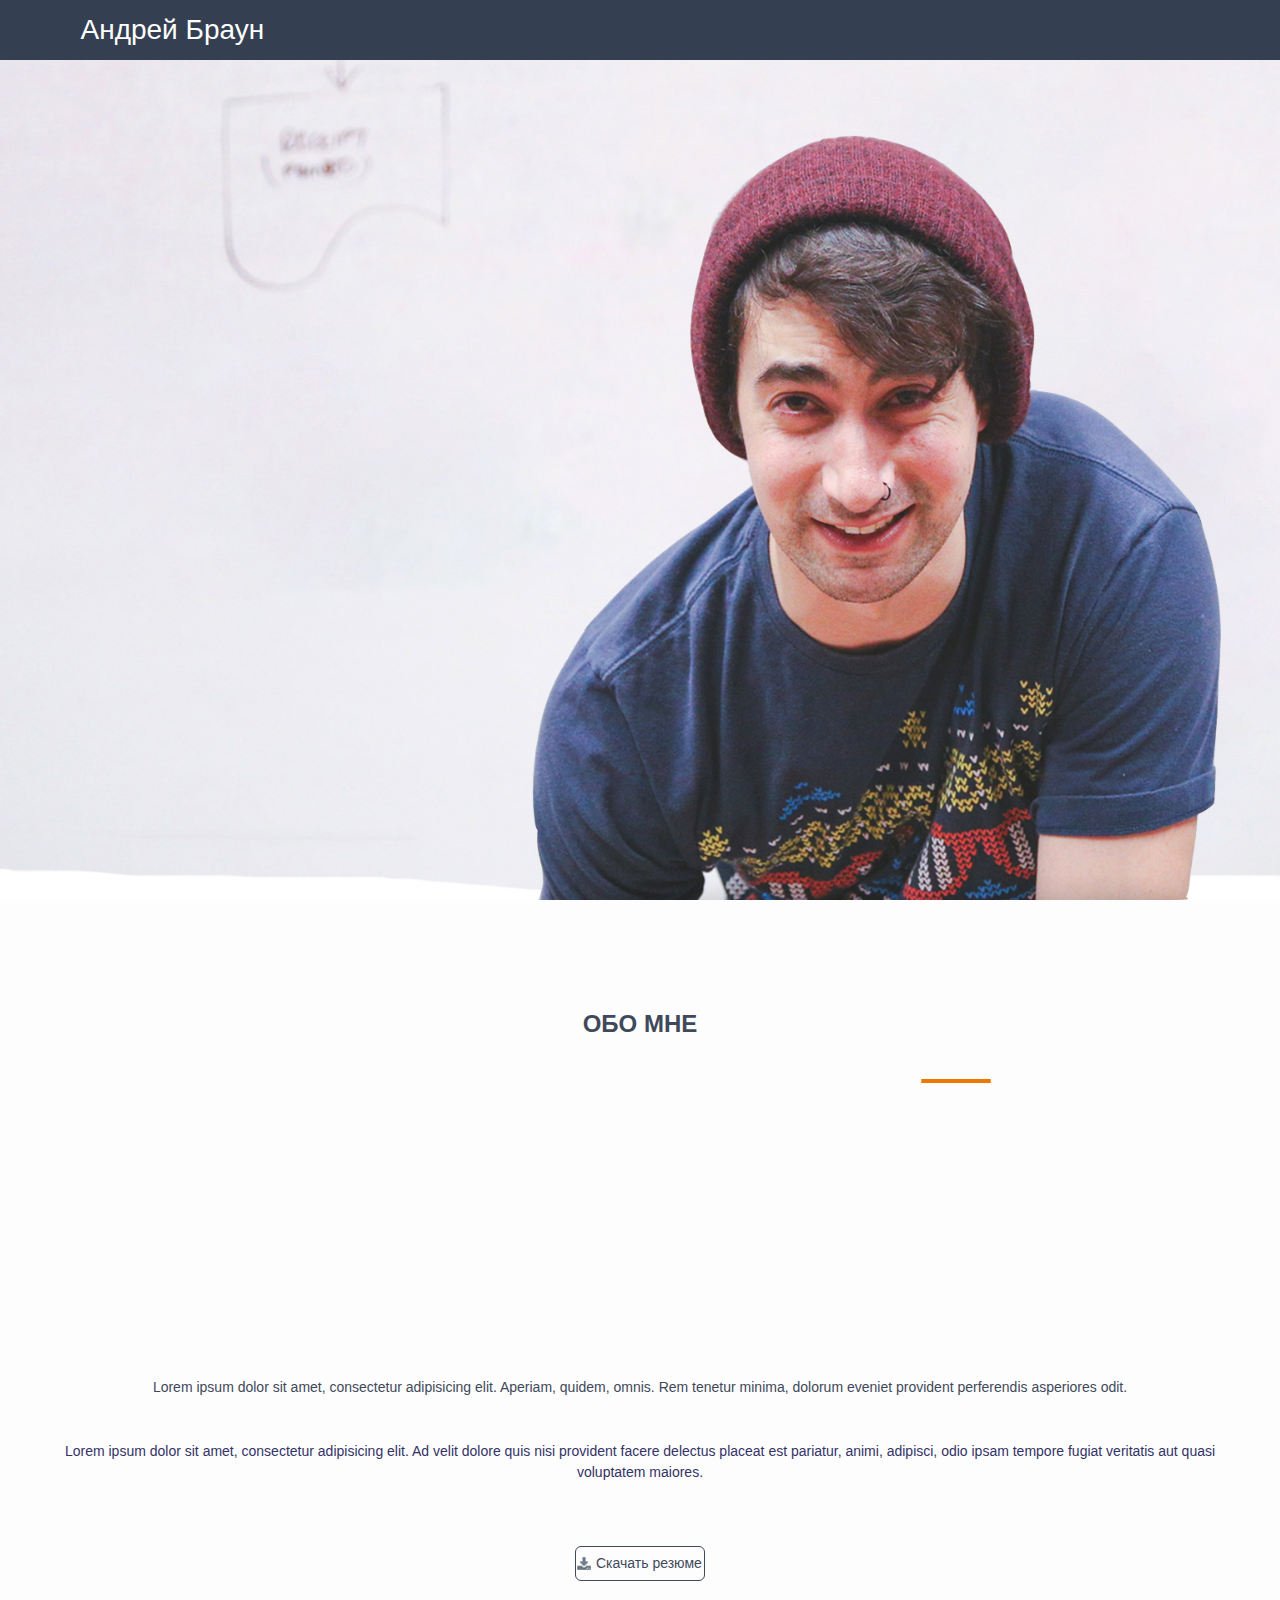
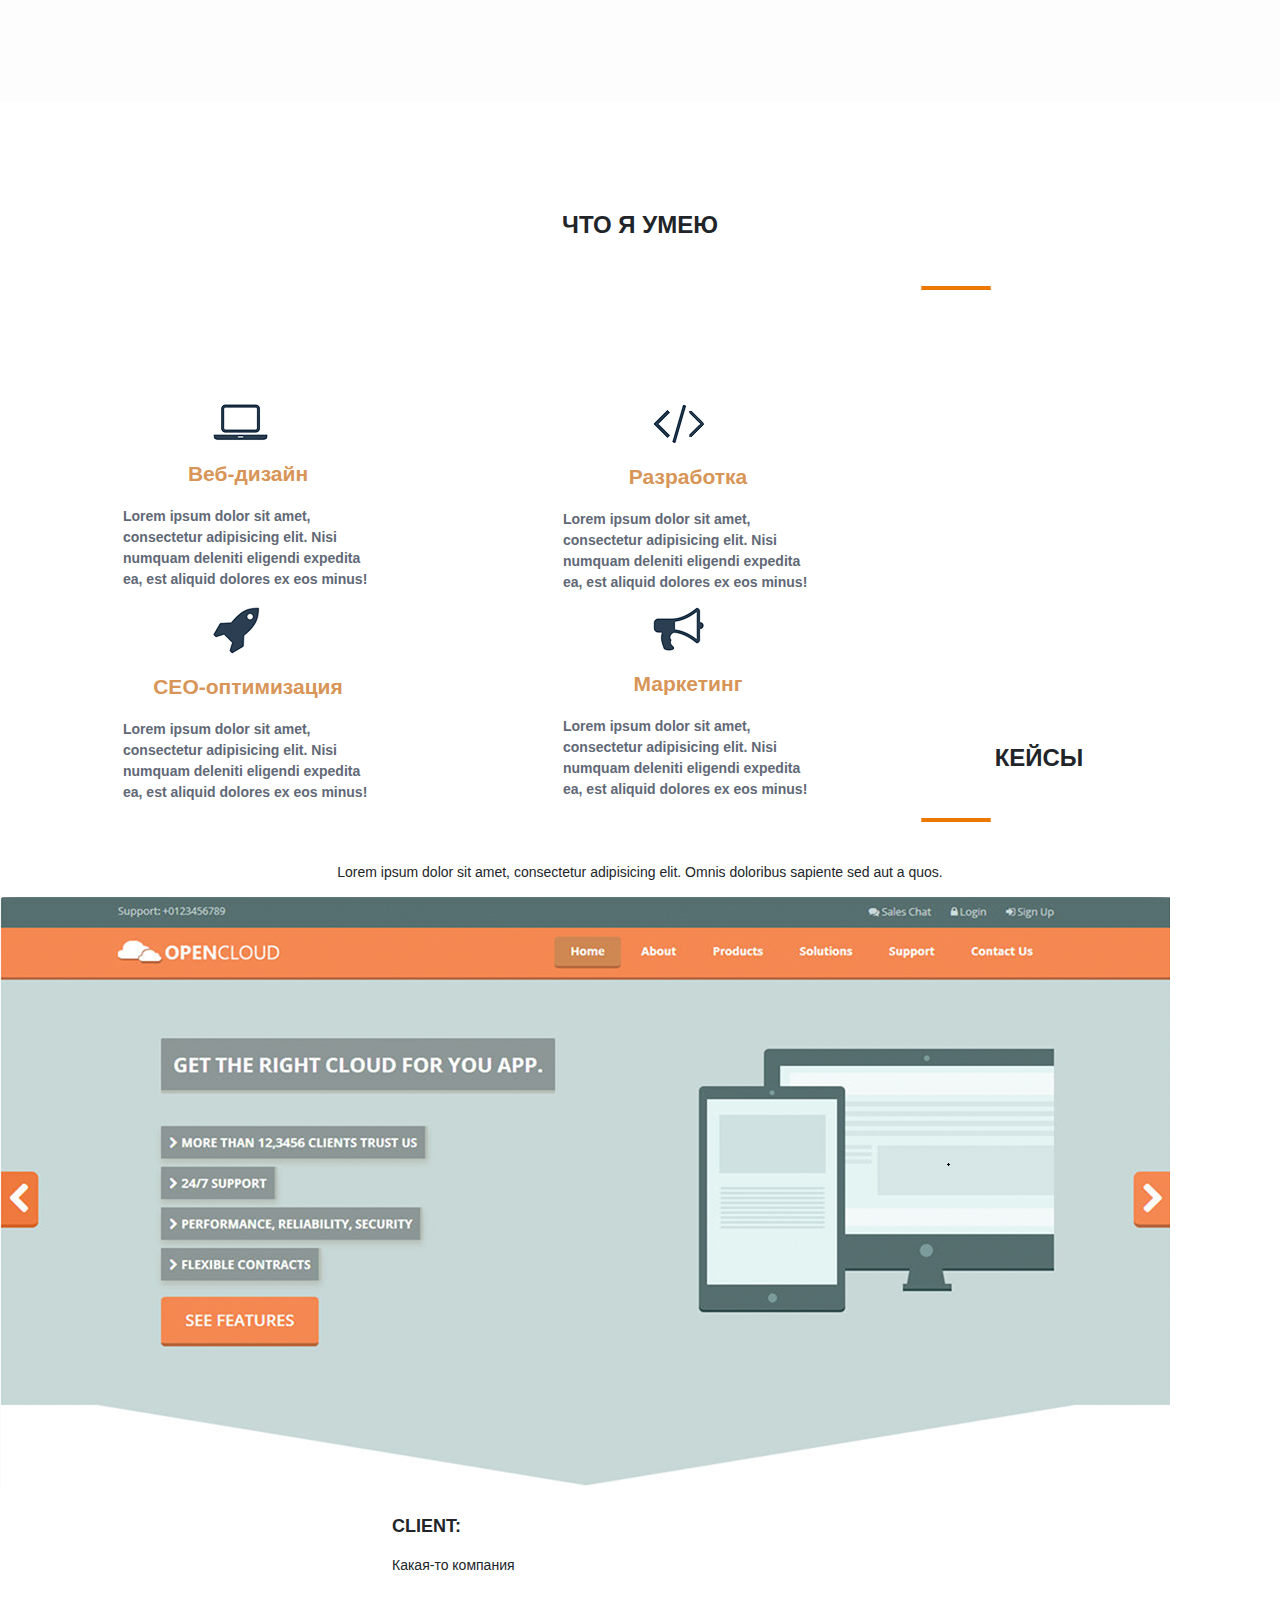
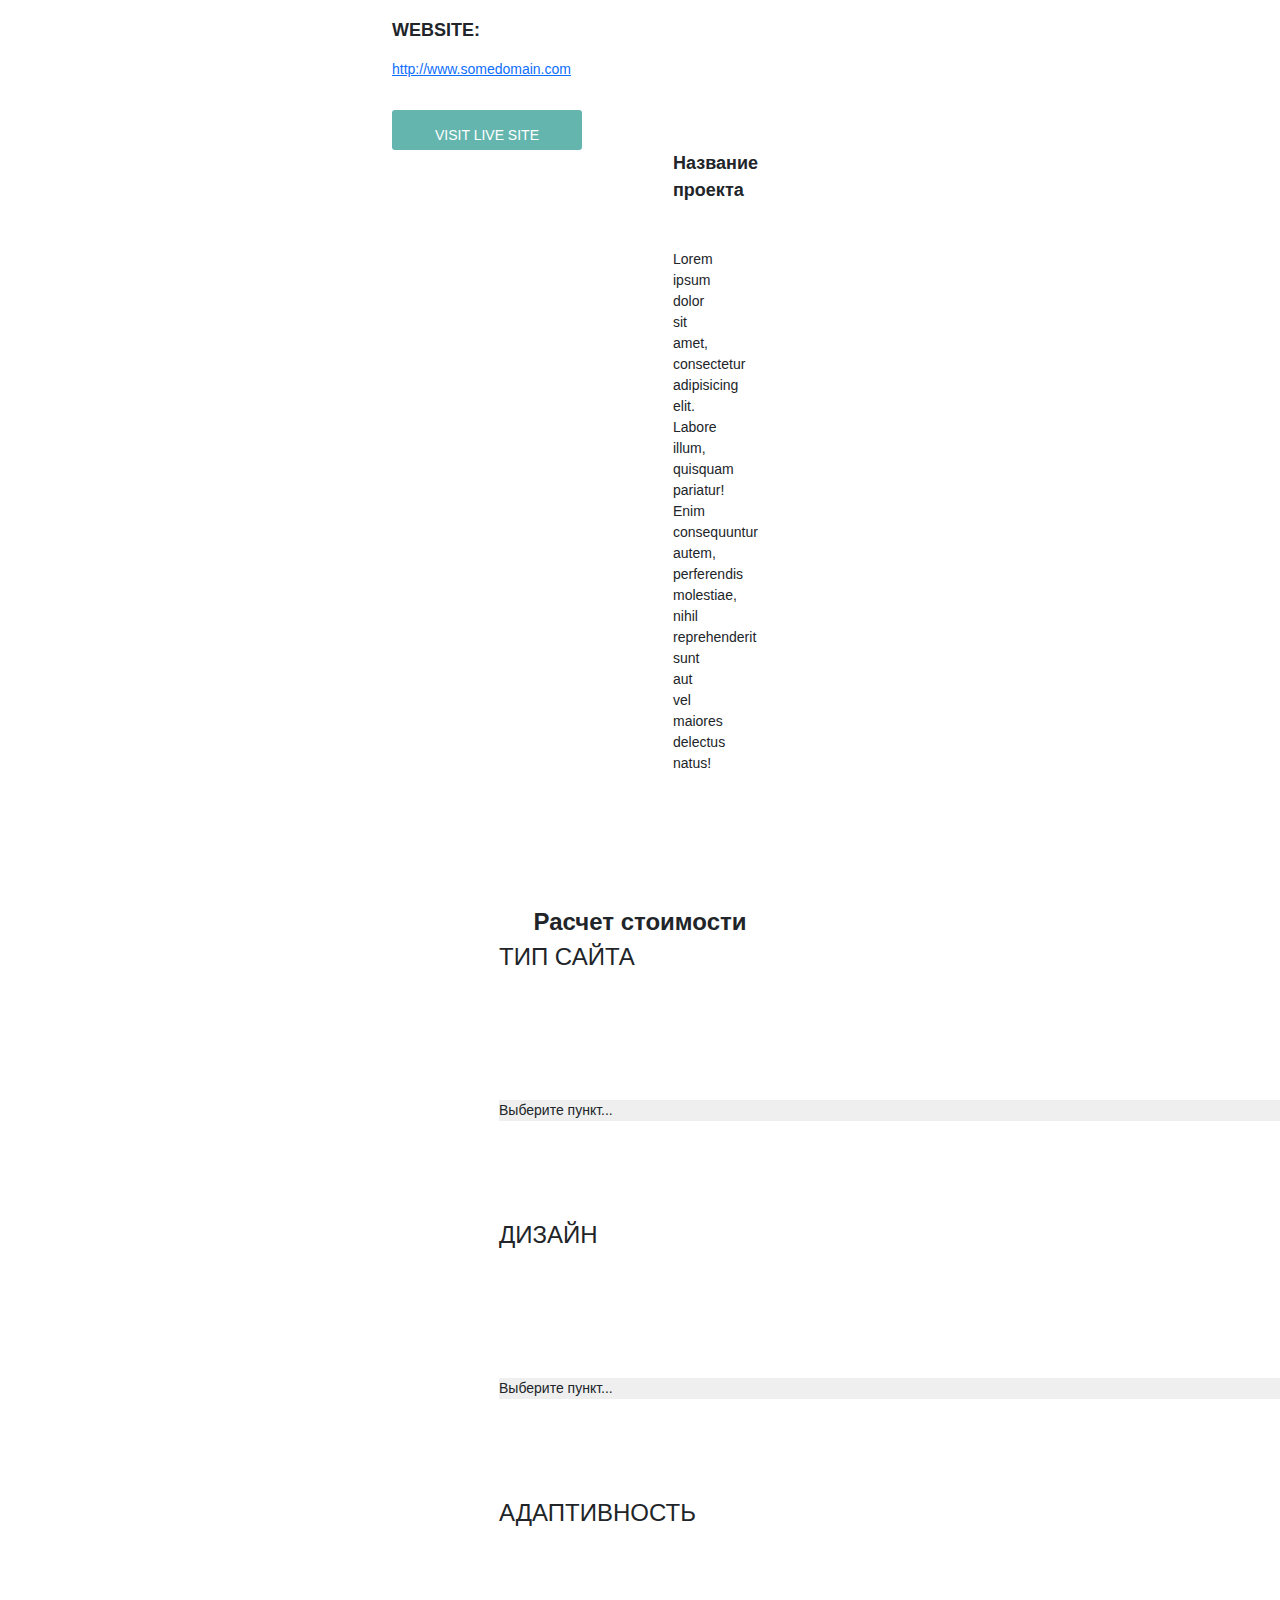
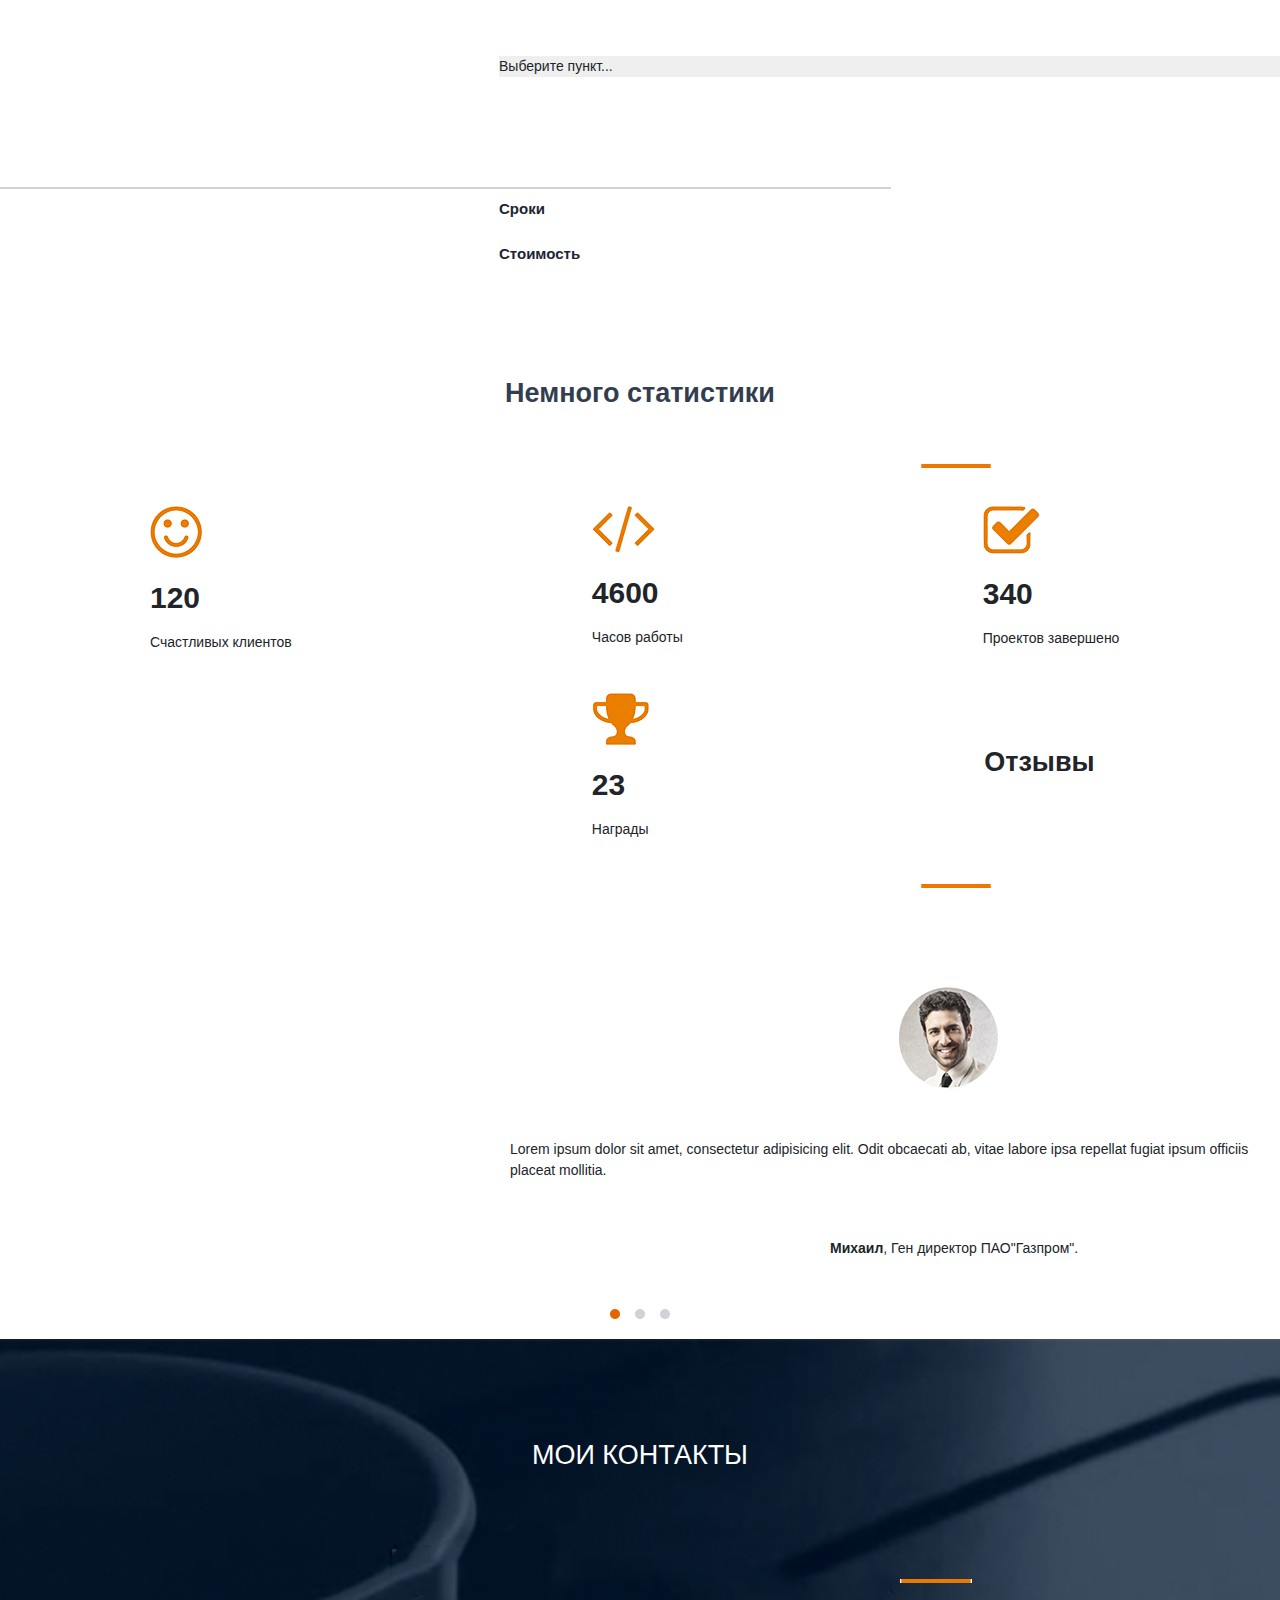
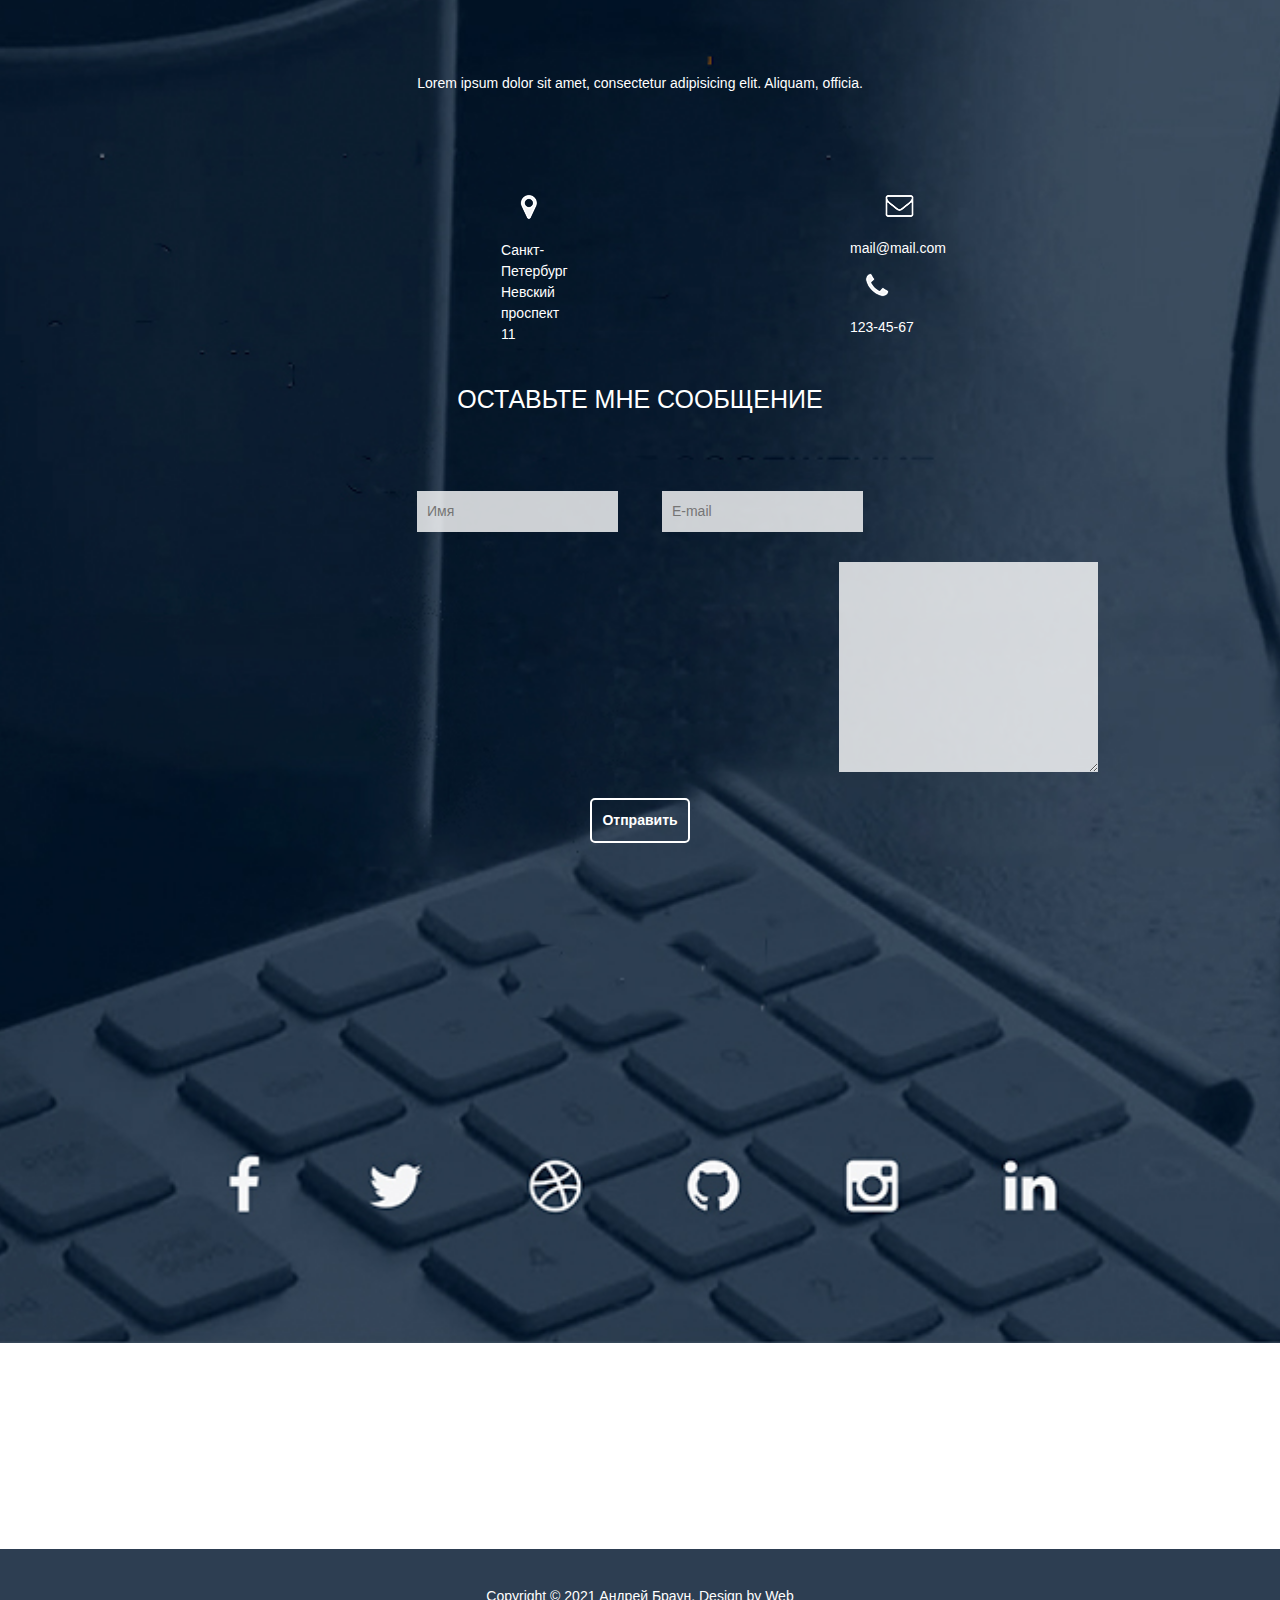
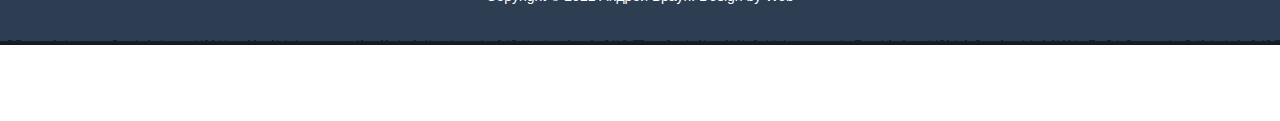
==== mainPractic/test.html @ 7c3e4b5b "Add files via upload" ====
<!DOCTYPE html>
<html lang="en">
<head>
    <meta charset="UTF-8">
    <title>Андрей Браун</title>
    <link rel="stylesheet" href="src/css/reset.css">
    <link rel="stylesheet" href="src/css/bootstrap.min.css">
    <link rel="stylesheet" href="src/css/test.css">
</head>

<body>
   
    <header>
       <nav>
          <div class="container">
              <div class="row">
                  <div class="col-xxl-2 col-lg-3 col-7 "><div class="logo">Андрей Браун</div></div>
                  <div class="col-xxl-6 col-xl-7 col-lg-8 offset-xxl-4 offset-xl-2 offset-lg-1 d-none d-lg-block"> <div class="menu">
              <ul>
               <li><a href="https://avatars.mds.yandex.net/get-zen_doc/142473/pub_5b655557b9dc1000a9ec99c3_5b6555eb1cec2400a97796ec/scale_1200">Обо мне</a></li>
               <li><a href="#">Услуги</a></li>
               <li><a href="#">Кейсы</a></li>
               <li><a href="#">Отзывы</a></li>
               <li><a href="#">Контакты</a></li>
           </ul></div>
              </div>
              <div class="col-5 d-flex d-lg-none flex-column justify-content-center align-items-end">
                  <div class="dropdown">
  <a class="btn btn-outline-secondary dropdown-toggle white-btn"  href="#" role="button" id="dropdownMenuLink" data-bs-toggle="dropdown" aria-expanded="false">
    Навигация
  </a>

  <ul class="dropdown-menu" aria-labelledby="dropdownMenuLink">
    
               <li><a class="dropdown-item" href="#">Обо мне</a></li>
               <li><a class="dropdown-item" href="#">Услуги</a></li>
               <li><a class="dropdown-item" href="#">Кейсы</a></li>
               <li><a class="dropdown-item" href="#">Отзывы</a></li>
               <li><a class="dropdown-item" href="#">Контакты</a></li>
  </ul>
</div>
              </div>
          </div>
          
           </div>      
       </nav> 
   </header>
   
   <main>
   <section class="main">
    <div class="container h-100"><div class="row align-items-center h-100"><div class="col-lg-6">
       <div class="title_container">
      <h1>Привет <br>Я Андрей Браун</h1>
      <h4> <span class="icon-point-right-custom"></span> 
      Фулл стек веб-разработчик</h4>
      <input type="button" value="Обо мне">
      <input type="button" value="Мои работы">
   </div>  
    </div></div></div>
        
   </section>
   </main>
    
    <div class="second"> <div class="title_second">
    
    <h2>ОБО МНЕ</h2>
    <img src="src/image/cherta.jpg" class="cherta1">
    <img src="src/image/grayboy.png" class="photo">
    
    
    <p>Lorem ipsum dolor sit amet, consectetur adipisicing elit. Aperiam, quidem, omnis. Rem tenetur minima, dolorum eveniet provident perferendis asperiores odit.</p>
    
    <p class="text_two">Lorem ipsum dolor sit amet, consectetur adipisicing elit. Ad velit dolore quis nisi provident facere delectus placeat est pariatur, animi, adipisci, odio ipsam tempore fugiat veritatis aut quasi voluptatem maiores.</p>
    
    <input type="submit" value="Скачать резюме" class="input_type">
    </div>
    </div>
    
    <div class="third"> <div class="title_third">
    <h2>ЧТО Я УМЕЮ</h2>
    <img src="src/image/cherta.jpg" class="cherta2">
    <div>
        <ul>
            <li>
                <img src="src/image/notebook.png" alt="Значок_1" class="znak1">
                <h4 class="web">Веб-дизайн</h4>
                <p class="text_whatican">Lorem ipsum dolor sit amet, consectetur adipisicing elit. Nisi numquam deleniti eligendi expedita ea, est aliquid dolores ex eos minus!</p>
            </li>
            <li>
                <img src="src/image/znak.png" alt="Значок_2" class="znak2">
                <h4 class="web2">Разработка</h4>
                <p class="text_whatican">Lorem ipsum dolor sit amet, consectetur adipisicing elit. Nisi numquam deleniti eligendi expedita ea, est aliquid dolores ex eos minus!</p>
            </li>
            <li>
                <img src="src/image/raketa.png" alt="Значок_3" class="znak3">
                <h4 class="web3">СЕО-оптимизация</h4>
                <p class="text_whatican">Lorem ipsum dolor sit amet, consectetur adipisicing elit. Nisi numquam deleniti eligendi expedita ea, est aliquid dolores ex eos minus!</p>
            </li>
            <li>
                <img src="src/image/grampfhon.png" alt="Значок_4" class="znak4">
                <h4 class="web4">Маркетинг</h4>
                <p class="text_whatican">Lorem ipsum dolor sit amet, consectetur adipisicing elit. Nisi numquam deleniti eligendi expedita ea, est aliquid dolores ex eos minus!</p>
            </li>
        </ul>
    </div>
    </div>
    </div>
    
    <div class="forth"> <div class="title_forth">
    <h2>КЕЙСЫ</h2>
    <img src="src/image/cherta.jpg" class="cherta4">
    <p class="text4">Lorem ipsum dolor sit amet, consectetur adipisicing elit. Omnis doloribus sapiente sed aut a quos.</p>
    <img src="src/image/bg4.png" class="back4">
    <div class="name4">
    <h3>CLIENT:</h3> 
    </div>
    <p class="company">Какая-то компания</p>
    <h3>WEBSITE:</h3>
    <a href="http://www.somedomain.com" target="_blank" class="company">http://www.somedomain.com</a>
    <input type="submit" value="VISIT LIVE SITE" class="visit">
        </div>
    <div class="name_project">
    <p class="project">Название проекта</p> <br><p class="project1">Lorem ipsum dolor sit amet, consectetur adipisicing elit. Labore illum, quisquam pariatur!<br> Enim consequuntur autem, perferendis molestiae, <br>nihil reprehenderit sunt aut vel maiores delectus natus!</p>
        </div>
     </div>   
    
    
    <div class="fifth"> <div class="title_fifth">
    <h2>Расчет стоимости</h2>
    <h3>ТИП САЙТА</h3>
    
    <p class="pynkt">Выберите пункт...</p>
    
        <h3>ДИЗАЙН</h3>
        <p class="pynkt">Выберите пункт...</p>
        
        <h3>АДАПТИВНОСТЬ</h3>
        <p class="pynkt">Выберите пункт...</p>
        <img src="src/image/liniya.png" class="lyniya1">
        <span class="sroki">Сроки</span> <span class="sroki2">0</span>
        <span class="sroki">Стоимость</span> <span class="sroki2">0</span>
        </div>
        </div>
        
        <div class="sixth"> <div class="title_sixth">
        <h2>Немного статистики</h2>
        <img src="src/image/cherta.jpg" class="cherta6">
        <div class="someStatistic">
          <img src="src/image/smile.png">
           <p class="someStatistic_text">120</p>
           <p class="someStatisticD">Счастливых клиентов</p>
        </div>
        
        <div class="someStatistic">
          <img src="src/image/skobki.png" alt="">
           <p class="someStatistic_text">4600</p>
           <p class="someStatisticD">Часов работы</p>
        </div>
        
        <div class="someStatistic">
          <img src="src/image/galochka.png" alt="">
           <p class="someStatistic_text">340</p>
           <p class="someStatisticD">Проектов завершено</p> 
        </div>
        
        <div class="someStatistic">
          <img src="src/image/kybok.png" alt="">
           <p class="someStatistic_text">23</p>
           <p class="someStatisticD">Награды</p>
        </div>
        </div>
        </div>
        
        <div class="seventh"> <div class="title_seventh">
        <h2>Отзывы</h2>
        <img src="src/image/cherta.jpg" class="cherta7" alt="">
         <img src="src/image/boy7.png" class="boy7" alt="">
        <p class="lorem7">Lorem ipsum dolor sit amet, consectetur adipisicing elit. Odit obcaecati ab, vitae labore ipsa repellat fugiat ipsum officiis placeat mollitia.</p>
        <span class="text7"><b>Михаил</b>, Ген директор ПАО"Газпром".</span>
        <div class="reviewsPoints"></div>
        
        </div>
        </div>
        
        <div class="eighth"> <div class="title_eigth">
        <h2>МОИ КОНТАКТЫ</h2>
        <img src="src/image/cherta.jpg" class="cherta8"> 
        <p class="lorem8">Lorem ipsum dolor sit amet, consectetur adipisicing elit. Aliquam, officia.</p>
        <div class="point">
           <img src="src/image/geo.png" class="geo1" alt="">
            <p class="piter">Санкт-Петербург <br> Невский проспект 11</p>
        </div>
        
        <div class="mail">
            <img src="src/image/convert.png" class="mail1" alt="">
            <p>mail@mail.com</p>
        </div>
        
        <div class="phone">
            <img src="src/image/telephon.png" class="phone1" alt="">
            <p class="number_phone">123-45-67</p>
        </div>
        <h3>ОСТАВЬТЕ МНЕ СООБЩЕНИЕ</h3>
        <form action>
            <div>
                <input type="text" name="Name" placeholder="Имя">
                <input type="text" name="Email" placeholder="E-mail">
            </div>
            <textarea name="textareaMessage" id cols="30" rows="10" placeholder="Сообщение">
            </textarea>
            <div>
                <input class="submit" type="submit" value="Отправить">
            </div>
        </form>
        
        </div>
         </div>
         <section class="map">
            <div class="container_map">
            <iframe src="https://www.google.com/maps/embed?pb=!1m18!1m12!1m3!1d511634.7094048224!2d29.534292872303652!3d59.939225925535816!2m3!1f0!2f0!3f0!3m2!1i1024!2i768!4f13.1!3m3!1m2!1s0x4696378cc74a65ed%3A0x6dc7673fab848eff!2z0KHQsNC90LrRgi3Qn9C10YLQtdGA0LHRg9GA0LM!5e0!3m2!1sru!2sru!4v1651680659750!5m2!1sru!2sru" width="100%" height="200" style="border: 0;" allowfullscreen loading="lazy" referrerpolicy="no-referrer-when-downgrade"> 
                
            </iframe>
             </div>
         </section>
         
         <div class="end0"> <div class="title_end">
         <p class="end">Copyright © 2021 Андрей Браун. Design by Web</p>
         </div>
         </div>
      <script src="src/js/bootstrap.bundle.min.js"></script>    
</body>
</html>
---- mainPractic/src/css/test.css ----
@font-face {
    font-family: 'FranklinGot';
    src: url('../FranklinGothic-Book.woff2') format('woff2'),
        url('../FranklinGothic-Book.woff') format('woff');
    font-weight: normal;
    font-style: normal;
    font-display: swap;
}

body{
    font-family: Arial, sans-serif;
}
main{
    width: 100%;
    height: 100%;
}
nav{
    width: 100%;
    height: 60px;
    background: #344051;
    position: fixed;
}

.logo{
    color: white;
    font-size: 28px;
    line-height: 60px;
    float: left;
    -webkit-animation: comming 2s ease;
    -o-animation: comming 2s ease;
    animation: comming 2s ease;
    font-family: 'FranklinGot' , sans-serif;
}

.menu{
    float: left;
}

.menu li{
    float: left;
    line-height: 60px;
    color: #fff;
    margin-right: 40px;
    font-size: 14px;
    text-transform: uppercase;
    -webkit-animation: topshift 0.4s ease forwards;
    -o-animation: topshift 0.4s ease forwards;
    animation: topshift 0.4s ease forwards;
    opacity: 0;
}

.main{
    width: 100%;
    height: 100%;
    background: url(../image/boy.png) 90% 100%/auto 85% no-repeat, url(../image/bg.jpg) center/cover no-repeat;
}

.title_container{
    float: left;
    color: #2c384a;
    text-align: center;
    opacity: 0;
    -webkit-animation: titlemove 1s ease forwards;
    -o-animation: titlemove 1s ease forwards;
    animation: titlemove 1s ease forwards;
    -webkit-animation-delay: 2s;
    -o-animation-delay: 2s;
    animation-delay: 2s;
}

.title_container h1{
    font-size: 60px;
    font-weight: bold;
}

.title_container h4{
    margin-top: 40px;
    font-size: 22px;
    color: #79818d;
}

.title_container input{
    height: 40px;
    text-align: center;
    border: 2px solid #6d7682;
    background: none;
    border-radius: 5px;
    color: #6d7682;
    font-size: 13px;
    padding: 0px 16px;
    margin: 58px 14px;
    
}

.title_container input{
    transition: all 0.2s;
    transform: scale(1);
}

.title_container input:hover{
    background: #344051;
    color: white;
}

.title_container input:active{
    transform: scale(1.1);
}

@keyframes comming{
    from{
        opacity: 0;
    }
    to{
        opacity: 1;
    }
}

@keyframes topshift{
    from{
        opacity: 0;
        margin-top: -80px;
    }
    to{
        opacity: 1;
        margin-top: 0px;
    }
}

.menu li:nth-child(2){
    animation-delay: 0.4s;
}
.menu li:nth-child(3){
    animation-delay: 0.8s;
}
.menu li:nth-child(4){
    animation-delay: 1.2s;
}
.menu li:nth-child(5){
    animation-delay: 1.6s;
}
.menu li:nth-child(6){
    animation-delay: 2s;
}

@keyframes titlemove{
    from{
        opacity: 0;
        margin-left: -500px;
    }
    to{
        opacity: 1;
        margin-left: 404px;
    }
}

.menu li a{
    transition: all 0.1s;
    color: white;
    transform: scale(1);
    display: inline-block;
    text-decoration: none;
}
.menu li a:visited{
    color: white;
}

.menu li a:hover{
    color: #d17700;
}

.menu li a:active{
    transform: scale(1.1);
}
.second h2{
    padding: 110px;
      padding-bottom: 110px;
    width: 100%;
    height: 100%;
    text-align: center;
    font-weight: bold;
    font-size: 24px;
    padding-bottom: 0px;  
}

.title_second{
    background: url(../image/bg2.jpg) center/cover no-repeat;
    padding-bottom: 100px;
}

.cherta1{
    margin: 33px 920px 60px 920px;
}

.photo{
    margin: 0px 928px 32px 860px;
    opacity: 0;
    -webkit-animation: photomove 10s ease forwards;
    -o-animation: photomove 10s ease forwards;
    animation: photomove 10s ease forwards;
}

@keyframes photomove{
    from{
        opacity: 0;
        margin-left: -400px;
    }
    to{
        opacity: 1;
        margin-left: 860px;
    }
}

.photo:active{
    
}

.title_second{
    text-align: center;
    color: #3f495a;
    
}

.text_two{
    color: #333366;
    text-align: center;
    margin: 43px;   
}

.input_type{
    width: 130px;
    height: 35px;
    color: #3f495a;
    border: 1px solid #3f495a;
    background: none;
    border-radius: 6px;
    background: url(../image/icon1.jpg) left/auto 45% no-repeat;
    padding: 0px 30px 0px 20px; 
}

.input_type:hover{
    background-color: #344051;
    color: white;
}

.backg2{
    width: 100%;
    height: 100%;
}

.third h2{
    padding: 110px;
    width: 100%;
    height: 100%;
    text-align: center;
    font-weight: bold;
    font-size: 24px;
    padding-bottom: 39px;
}

.title_third{
    background: url(../img/bg3.jpg) center/cover no-repeat; 
    padding-bottom: 230px;
}
.cherta2{
    margin: 0px 920px 100px 920px;
}


.third li{
    float: left;
    width: 250px;
    margin: 0px 95px 0px 95px;
}

.web{
    color: #d89558;
    font-weight: bold;
    text-align: center;
    margin-bottom: 20px;
}

.web2{
    color: #d89558;
    font-weight: bold;
    text-align: center;
    margin-bottom: 20px;
    text-align: center;
}

.web3{
    color: #d89558;
    font-weight: bold;
    text-align: center;
    margin-bottom: 20px;
}

.web4{
    color: #d89558;
    font-weight: bold;
    text-align: center;
    margin-bottom: 20px;
}

.znak1{
    margin-left: 90px;
    margin-bottom: 20px;
}

.znak2{
    margin-left: 90px;
    margin-bottom: 20px;
}

.znak3{
    margin-left: 90px;
    margin-bottom: 20px;
}

.znak4{
    margin-left: 90px;
    margin-bottom: 20px;
}

.forth h2{
   padding: 110px;
    width: 100%;
    height: 100%;
    text-align: center;
    font-weight: bold;
    font-size: 24px;
    padding-bottom: 39px;
}

.text_whatican{
    color: #616876;
    font-weight: bold;
}

.text4{
    text-align: center;
    margin-top: 0px;
}

.backg4{
    padding: 43px 392px 0px;
}
.forth h3{
    width: 100%;
    height: 100%;
    padding: 30px 392px 10px;
    float: left;
    font-weight: bold;
    font-size: 18px;
    
}

.company{
    padding: 5px 392px 0px;
}

.project{
    padding: 0px 673px 0px;
    font-weight: bold;
    font-size: 18px;
}

.project1{
    padding: 10px 673px 10px
}
.name_project{
    padding-top: 0px;
}

.backg4{
    padding-bottom: 0px;
}

.visit{
    margin: 30px 392px 0px;
    color: white;
    border: 5px solid #63b5ae;
    background: #63b5ae;
    border-radius: 3px;
    width: 190px;
    height: 40px;
    transition: all 0.2s;
    transform: scale(1);
}

.vitit:visited{
    color: white;
}

.visit:hover{
    color: #d17700;
    transform: scale(1.1);
    display: inline-block;
}

.cherta4{
    padding: 0px 920px 40px 920px;
    background: url(../img/bg2.jpg) center no-repeat;
}

.fifth h2{
    padding: 110px;
    padding-bottom: 0px;
    width: 100%;
    height: 100%;
    text-align: center;
    font-weight: bold;
    font-size: 24px;
}

.fifth h3{
    width: 100%;
    height: 100%;
    font-size: 24px;
    margin: 0px 499px 128px;   
}

.pynkt{
    width: 100%;
    height: 100%;
    margin: 0px 499px 100px;
    background: url(../image/linii.jpg) no-repeat;
}

.liniya1{
    margin-left: 496px;
}

.sroki{
    margin: 0px 499px 30px;
    font-weight: bold;
    font-size: 15px;
    color: #1c2534;
}

.sroki2{
    margin: 0px 1370px 30px;
    font-weight: bold;
    font-size: 15px;
    color: #1c2534;
}

.sixth h2{
    padding: 39px 110px;
    width: 100%;
    height: 100%;
    text-align: center;
    font-weight: bold;
    font-size: 27px;
    color: #323e4f;
}
.title_sixth{
    width: 100%;
    background: url(../image/bg6.png) center/cover no-repeat;
    padding-bottom: 200px;
    padding-top: 50px;
    background-attachment: fixed;
}


.cherta6{
    margin: 0px 920px 0px 920px;
}
.sixth div{
    display: block;
}

.someStatistic{
    float: left;
    margin: 30px 150px 0px 150px;
}

.someStatistic_text{
    font-size: 30px;
    line-height: 40px;
    font-weight: bold;
    margin-top: 20px;
}

.
.seventh h2{
    margin-top: 70px;
    width: 100%;
    height: 100%;
    text-align: center;
    font-weight: bold;
    font-size: 27px;
}

.reviewsPoints{
    background: url(../image/orange.png) left no-repeat, url(../image/orange2.png) center no-repeat, url(../image/orange3.png) right no-repeat;
    width: 60px;
    height: 10px;
    margin: 25px auto;
    margin-top: 50px;
    margin-bottom: 20px;
}

.boy7{
    margin-top: 59px;
    margin-left: 899px;
    margin-bottom: 0px;
}

.cherta7{
    padding: 30px 920px 40px 920px;
}

.lorem7{
    padding-left: 510px;
    padding-top: 50px;
    padding-bottom: 43px;
}

.text7{
    padding-left: 830px;
}

.eighth h2{
    margin-top: 0px;
    padding: 100px 190px;
    width: 100%;
    height: 100%;
    text-align: center;
    font-size: 27px;
    color: white;
}

.eighth h3{
    color: white;
    text-align: center;
    font-size: 25px;
    padding-top: 190px;
    padding-bottom: 50px;
}

.title_eigth{
    background: url(../image/bg8.jpg) center/cover no-repeat;
    padding-bottom: 480px;
}

.cherta8{
    padding: 0px 900px 40px 900px;
}

.lorem8{
    color: white;
    text-align: center;
    margin-top: 50px;
    margin-bottom: 100px;
}

.point{
    float: left;
    width: 200px;
    color: white;
    padding: 0px 350px 0px 500px;
}

.geo1{
    margin-left: 20px;
    margin-bottom: 20px;
}

.piter{
    margin-left: 1px;
}

.mail{
    float: left;
    width: 200px;
    color: white;
    margin-right: 150px;
}

.mail1{
    margin-left: 35px;
    margin-bottom: 20px;
}

.phone{
    float: left;
    width: 200px;
    color: white; 
}

.phone1{
    margin-left: 15px;
    margin-bottom: 20px;
}

.form action, input{
    width: auto;
    margin: 20px;
    padding: 10px;
    margin-top: 20px;
    background-color: rgba(255,255,255,0.8);
    display: inline-block;
    
}

form div{
    text-align: center;
}

.form textarea{
    width: 380px;
    height: 100px;
}
.form input, textarea{
    background-color: rgba(255,255,255,0.8);
    margin-top: 10px;
    margin-left: 839px;
    width: auto;
}

.submit{
    background-color: rgba(0,0,0,0);
    color: #fff;
    font-weight: 700;
    border: 2px solid #fff;
    border-radius: 5px;
    padding: 10px;
}

.submit:hover{
    transition: all 0.6s;
    background-color: white;
    color: black;
}

.map{
    text-align: center;
}
.end{
    text-align: center;
    padding-top: 37px;
    color: white;
}

.title_end{
    background: url(../image/end.jpg) no-repeat;
    padding-bottom: 100px;
    padding-top: 0px;
}

.karta{
    padding-top: 0px;
    padding-bottom: 0px;
}

.p1{
    color: white;
}

.p2{
    color: white;
}

.seventh h2{
margin-top: 70px;
width: 100%;
height: 100%;
text-align: center;
font-weight: bold;
font-size: 27px;
}

.icon-point-right-custom:before {
  content: "\ea04";
    font-size: 40px;
}

.white-btn:visited{
   color: white;
}
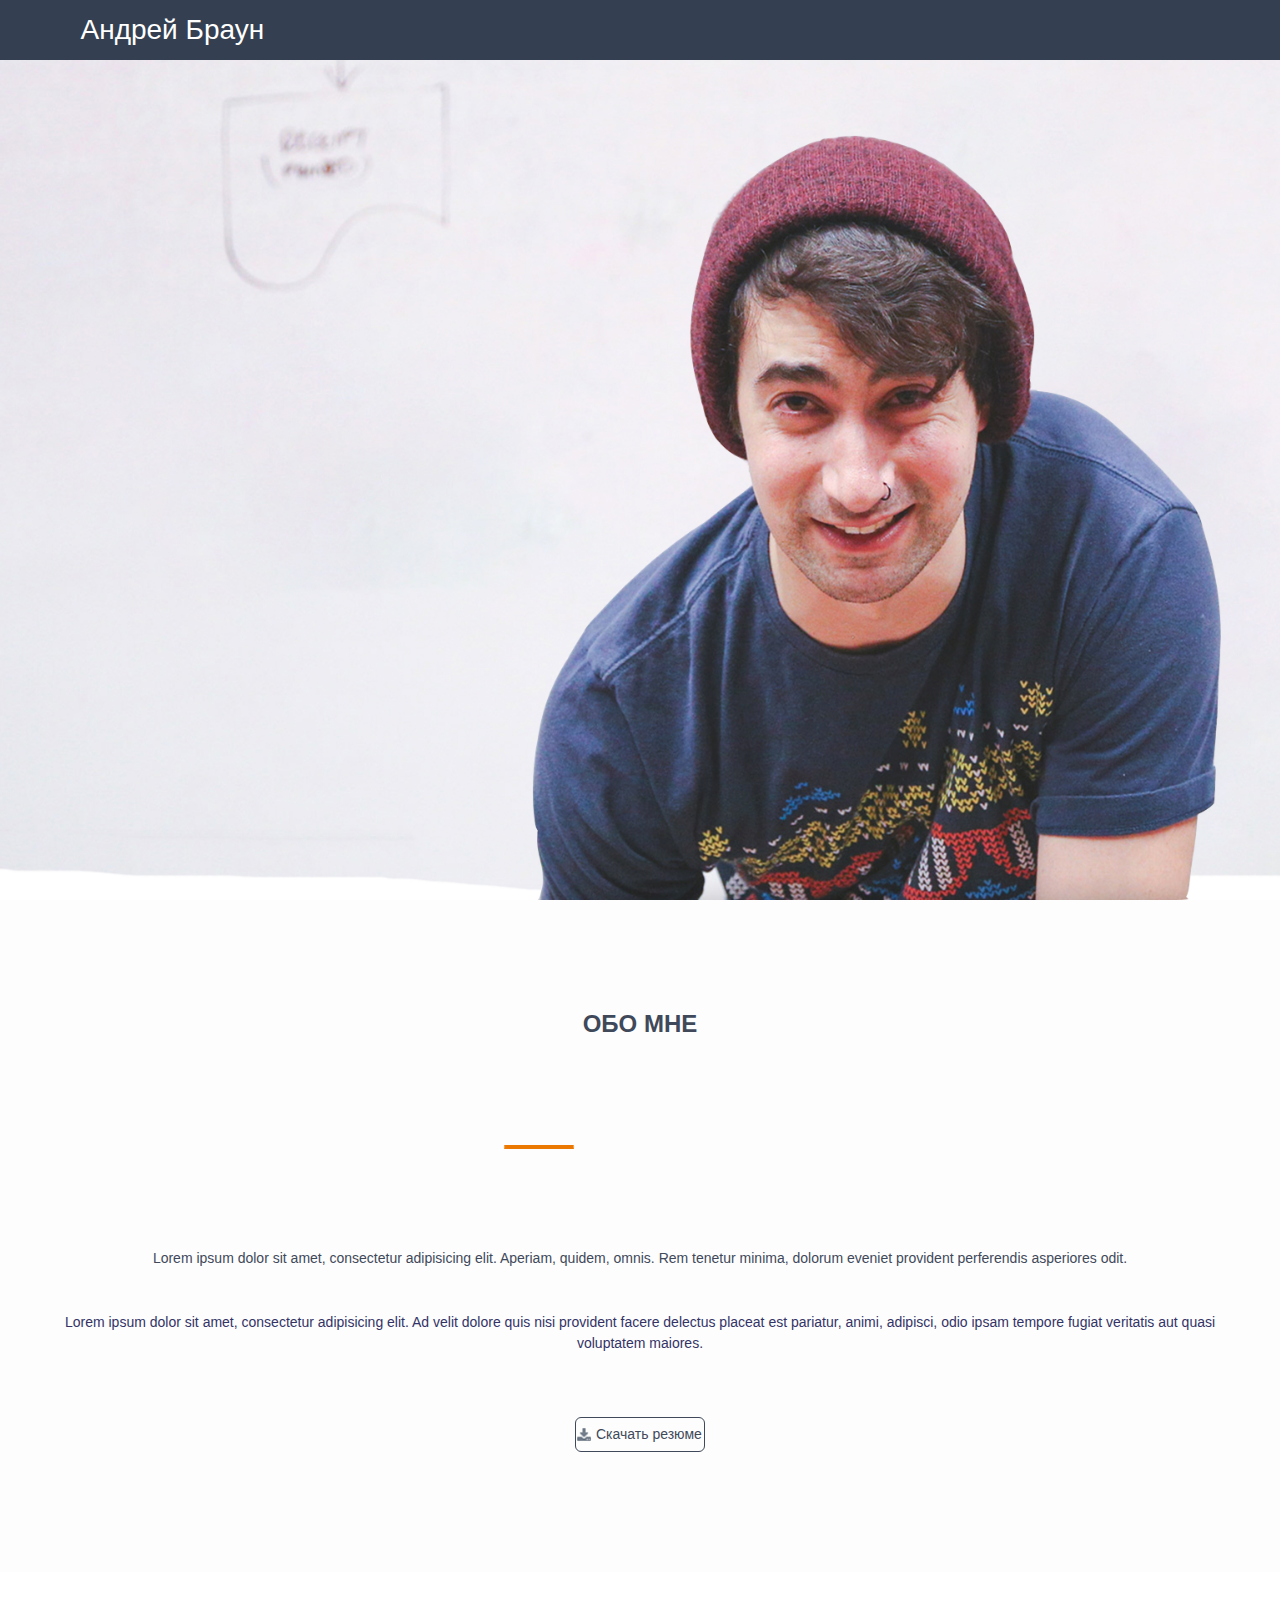
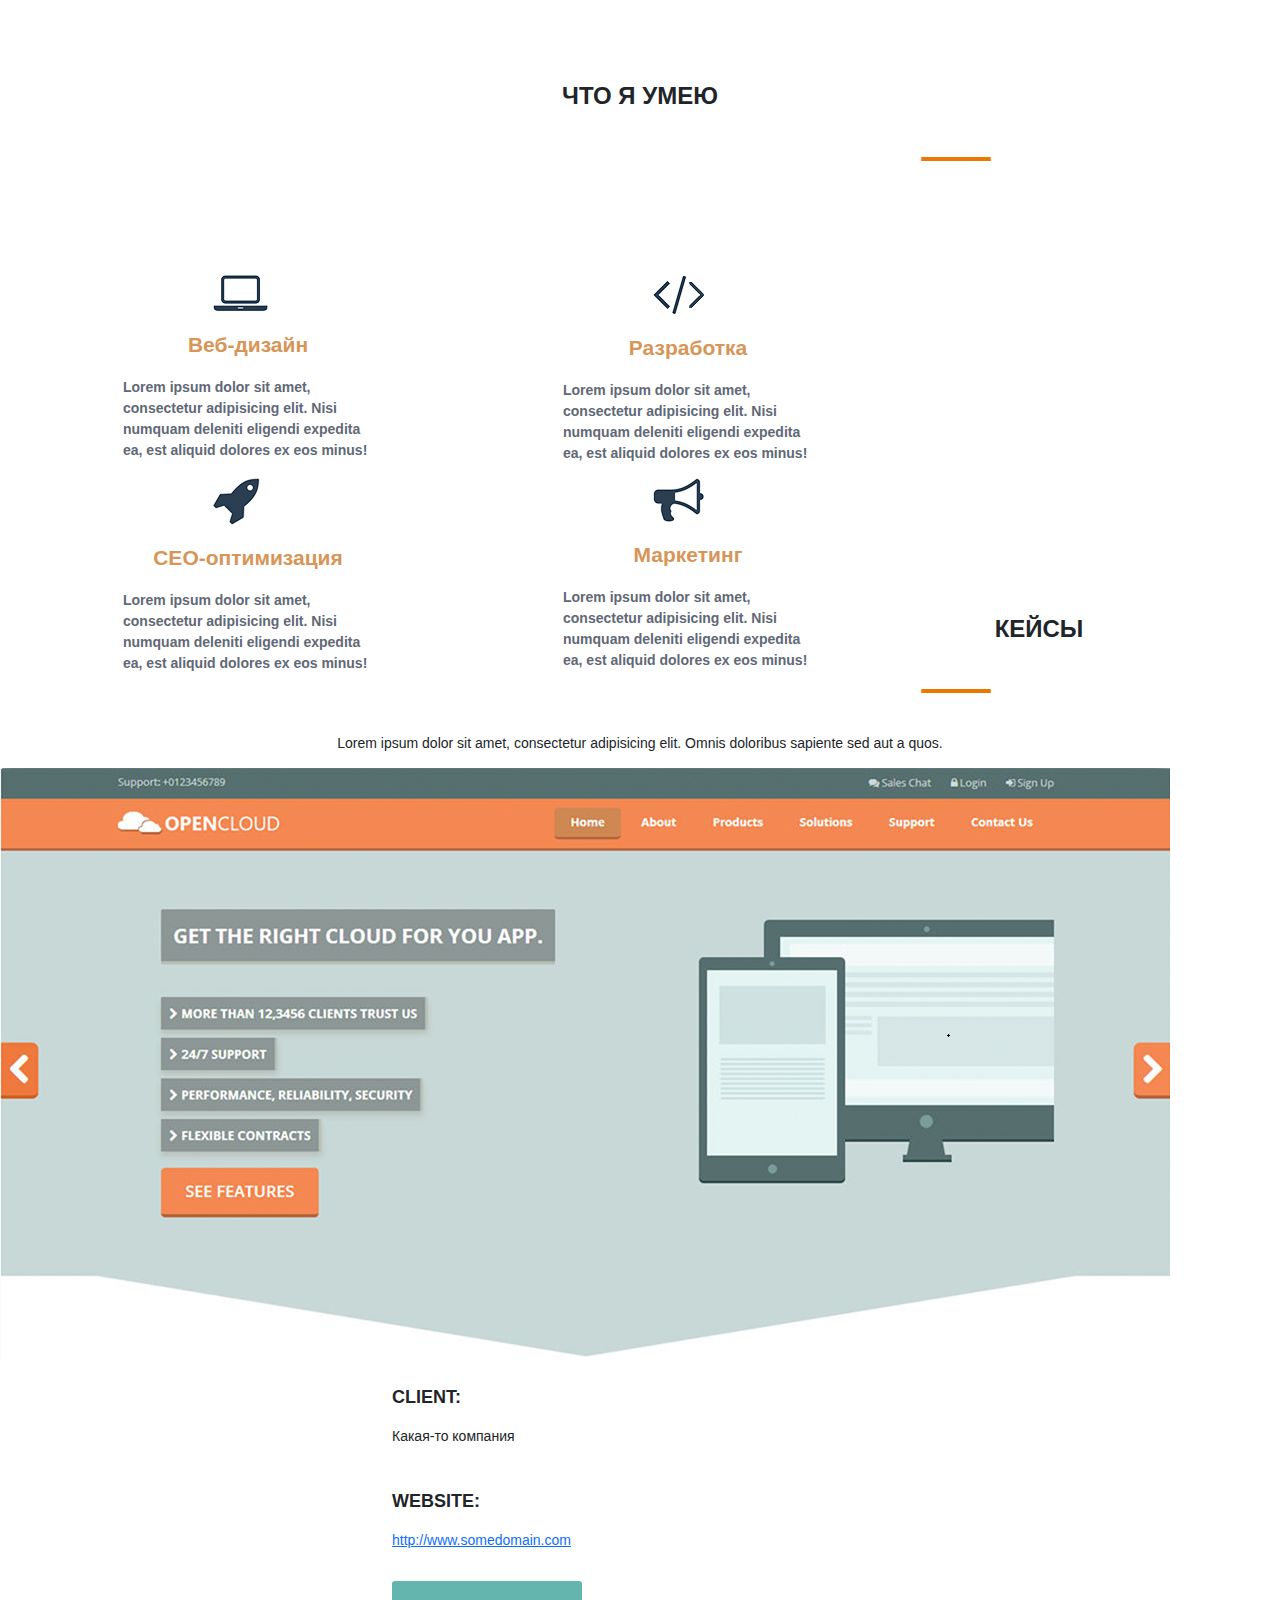
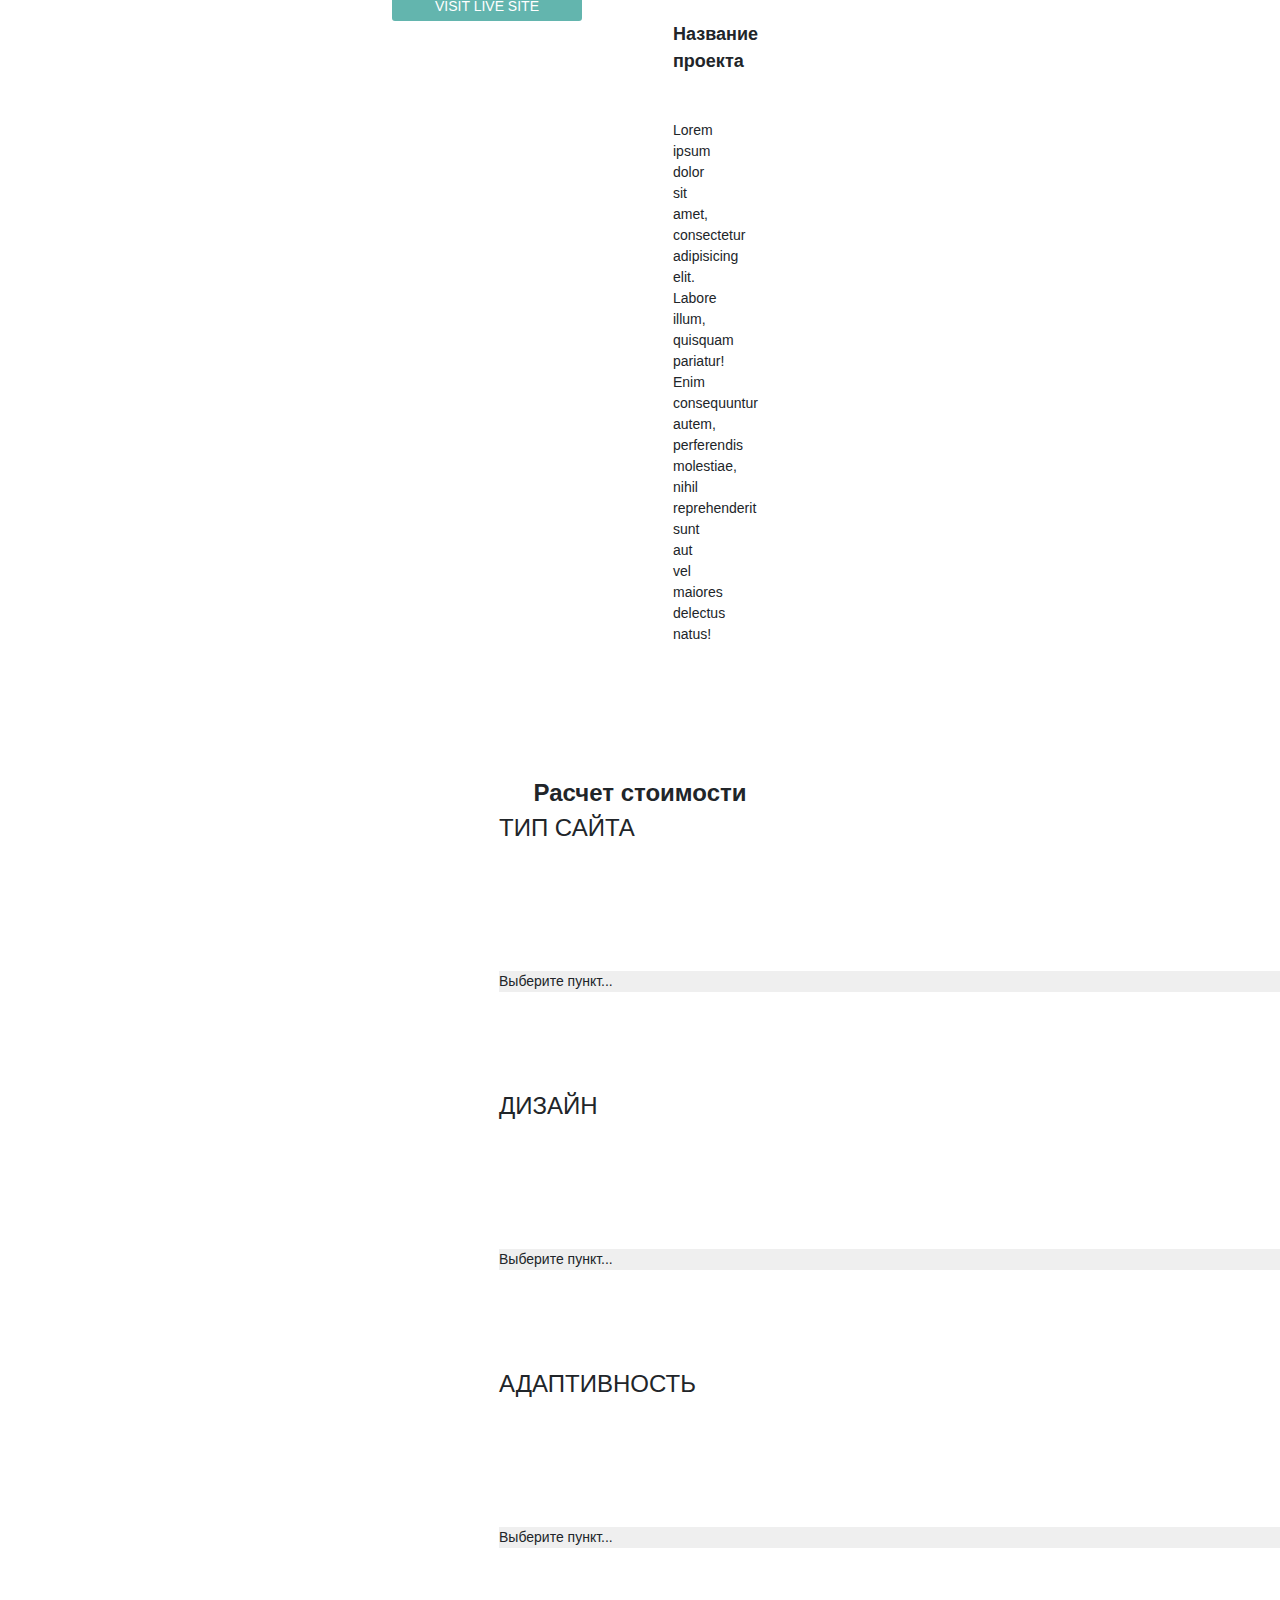
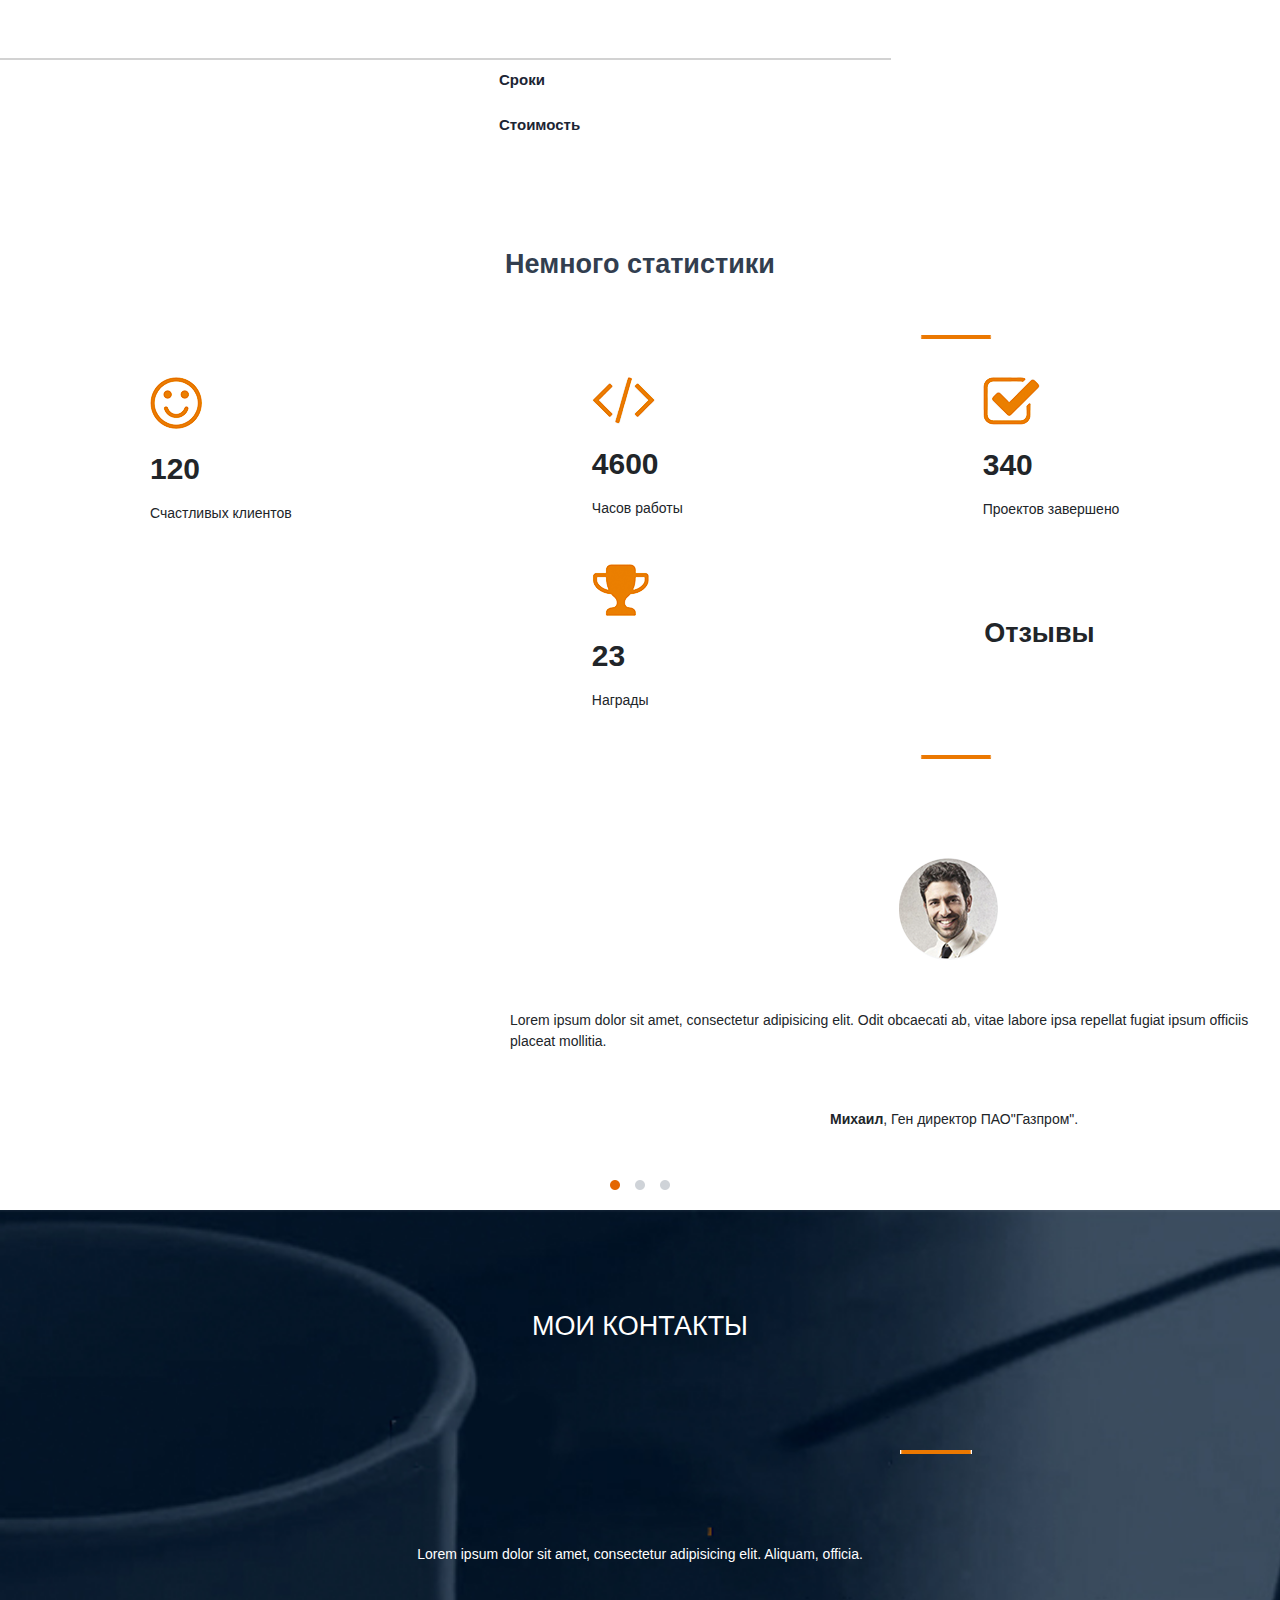
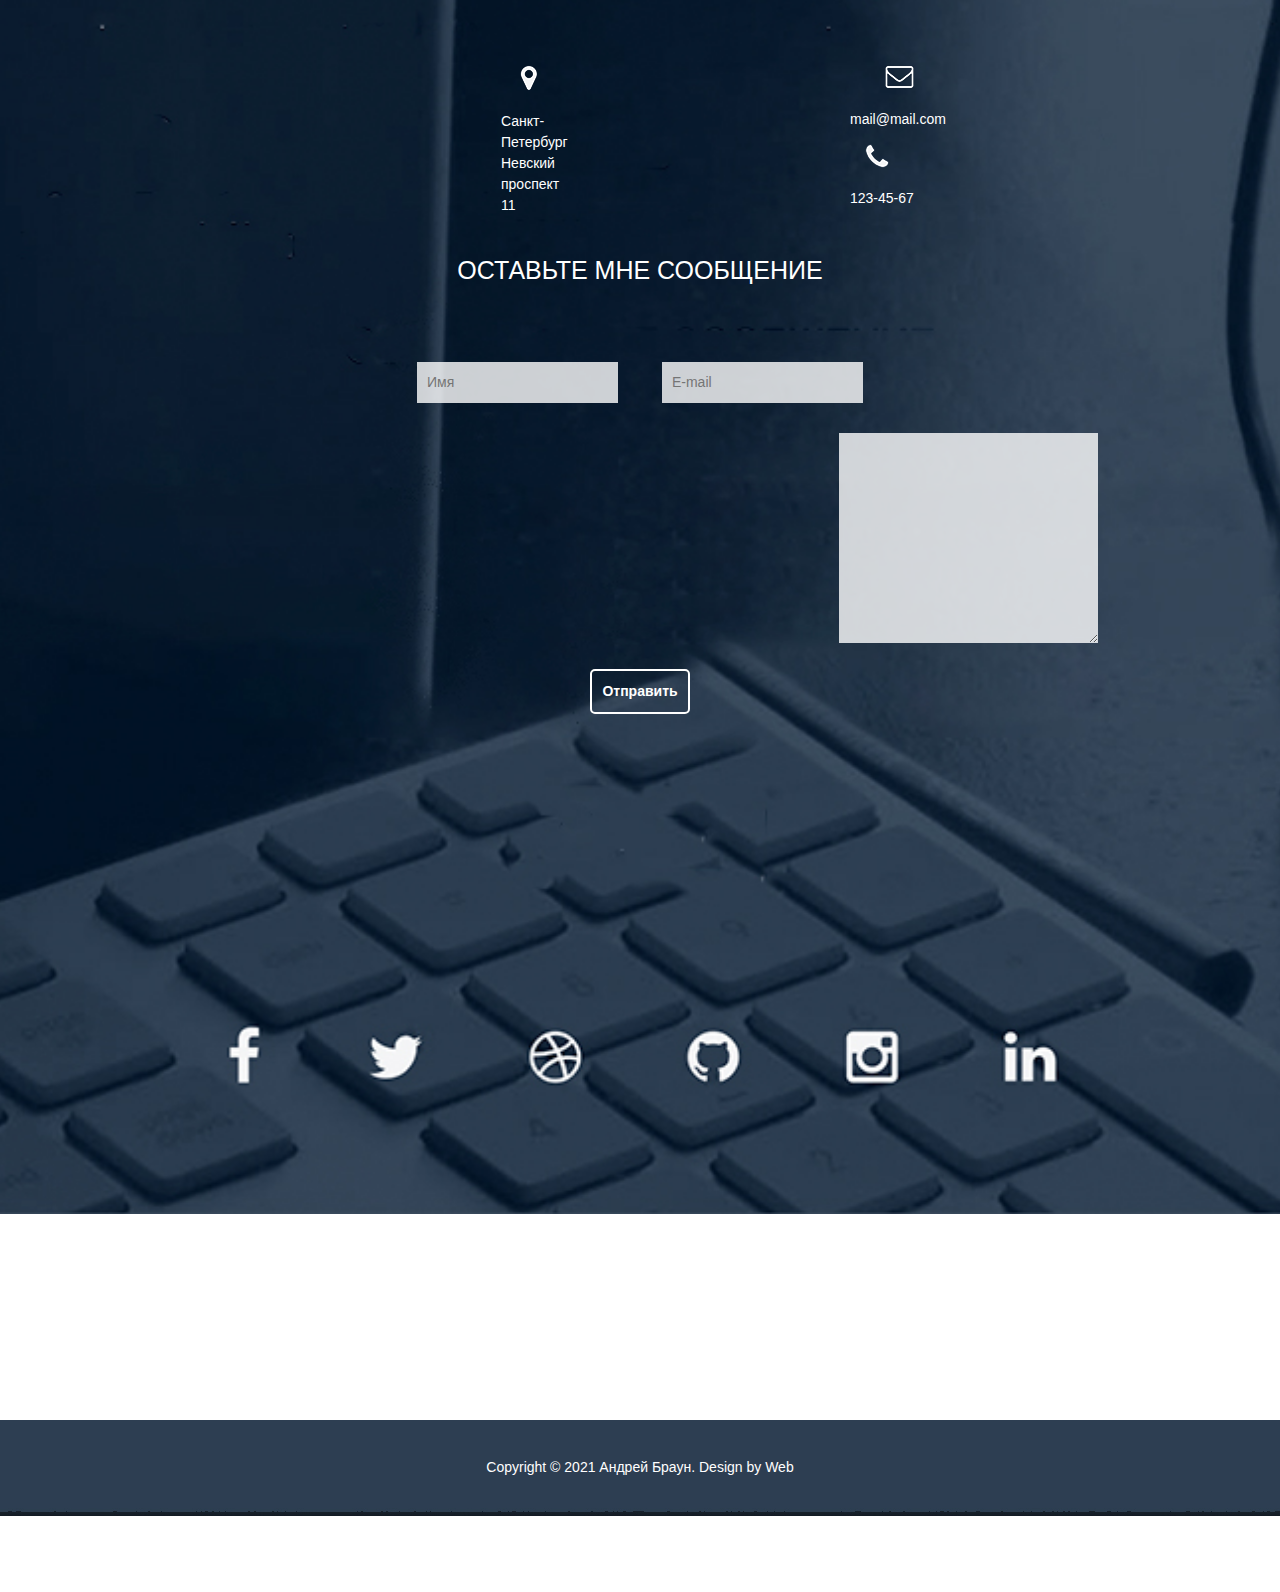
==== commit f6560f12: "Add files via upload" ====
--- a/mainPractic/test.html
+++ b/mainPractic/test.html
@@ -48,11 +48,10 @@
    
    <main>
    <section class="main">
-    <div class="container h-100"><div class="row align-items-center h-100"><div class="col-lg-6">
-       <div class="title_container">
+    <div class="container h-100"><div class="row align-items-center h-100"><div class="col-lg-6 mt-5 pt-5">
+       <div class="title_container mt-5 pt-5">
       <h1>Привет <br>Я Андрей Браун</h1>
-      <h4> <span class="icon-point-right-custom"></span> 
-      Фулл стек веб-разработчик</h4>
+      <h4>Фулл стек веб-разработчик</h4>
       <input type="button" value="Обо мне">
       <input type="button" value="Мои работы">
    </div>  
@@ -62,8 +61,11 @@
    </main>
     
     <div class="second"> <div class="title_second">
-    
+    <div class="container h-100"> <div class="row align-items-center h-100">
+    <div class="col-xxl-2 justify-content-center">
     <h2>ОБО МНЕ</h2>
+       </div> </div>  </div>      
+
     <img src="src/image/cherta.jpg" class="cherta1">
     <img src="src/image/grayboy.png" class="photo">
     
--- a/mainPractic/src/css/test.css
+++ b/mainPractic/src/css/test.css
@@ -19,6 +19,7 @@
     height: 60px;
     background: #344051;
     position: fixed;
+    z-index: 10;
 }
 
 .logo{
@@ -59,6 +60,7 @@
     float: left;
     color: #2c384a;
     text-align: center;
+    width: 100%;
     opacity: 0;
     -webkit-animation: titlemove 1s ease forwards;
     -o-animation: titlemove 1s ease forwards;
@@ -69,8 +71,9 @@
 }
 
 .title_container h1{
-    font-size: 60px;
-    font-weight: bold;
+    font-family: Arial, sans-serif;
+    font-size: 73px;
+    font-weight: 600;
 }
 
 .title_container h4{
@@ -149,7 +152,7 @@
     }
     to{
         opacity: 1;
-        margin-left: 404px;
+        margin-left: 0px;
     }
 }
 
@@ -188,11 +191,11 @@
 }
 
 .cherta1{
-    margin: 33px 920px 60px 920px;
+    
 }
 
 .photo{
-    margin: 0px 928px 32px 860px;
+    
     opacity: 0;
     -webkit-animation: photomove 10s ease forwards;
     -o-animation: photomove 10s ease forwards;
@@ -202,11 +205,11 @@
 @keyframes photomove{
     from{
         opacity: 0;
-        margin-left: -400px;
+        margin-left: -500px;
     }
     to{
         opacity: 1;
-        margin-left: 860px;
+        margin-left: 0px;
     }
 }
 
@@ -677,4 +680,27 @@
 
 .white-btn:visited{
    color: white;
+}
+
+@media (max-width: 991px){
+    .title_container, .title_container h4, .title_container input{
+        color: white;
+        position: relative;
+        z-index: 3;
+    }
+    .title_container input{
+        border: 2px solid #fff;
+    }
+    .main{
+        position: relative;
+    }
+    .main::after{
+        content: "";
+        bottom: 0;
+        top: 0;
+        left: 0;
+        right: 0;
+        position: absolute;
+        background: rgba(0,0,0,0.4)
+    }
 }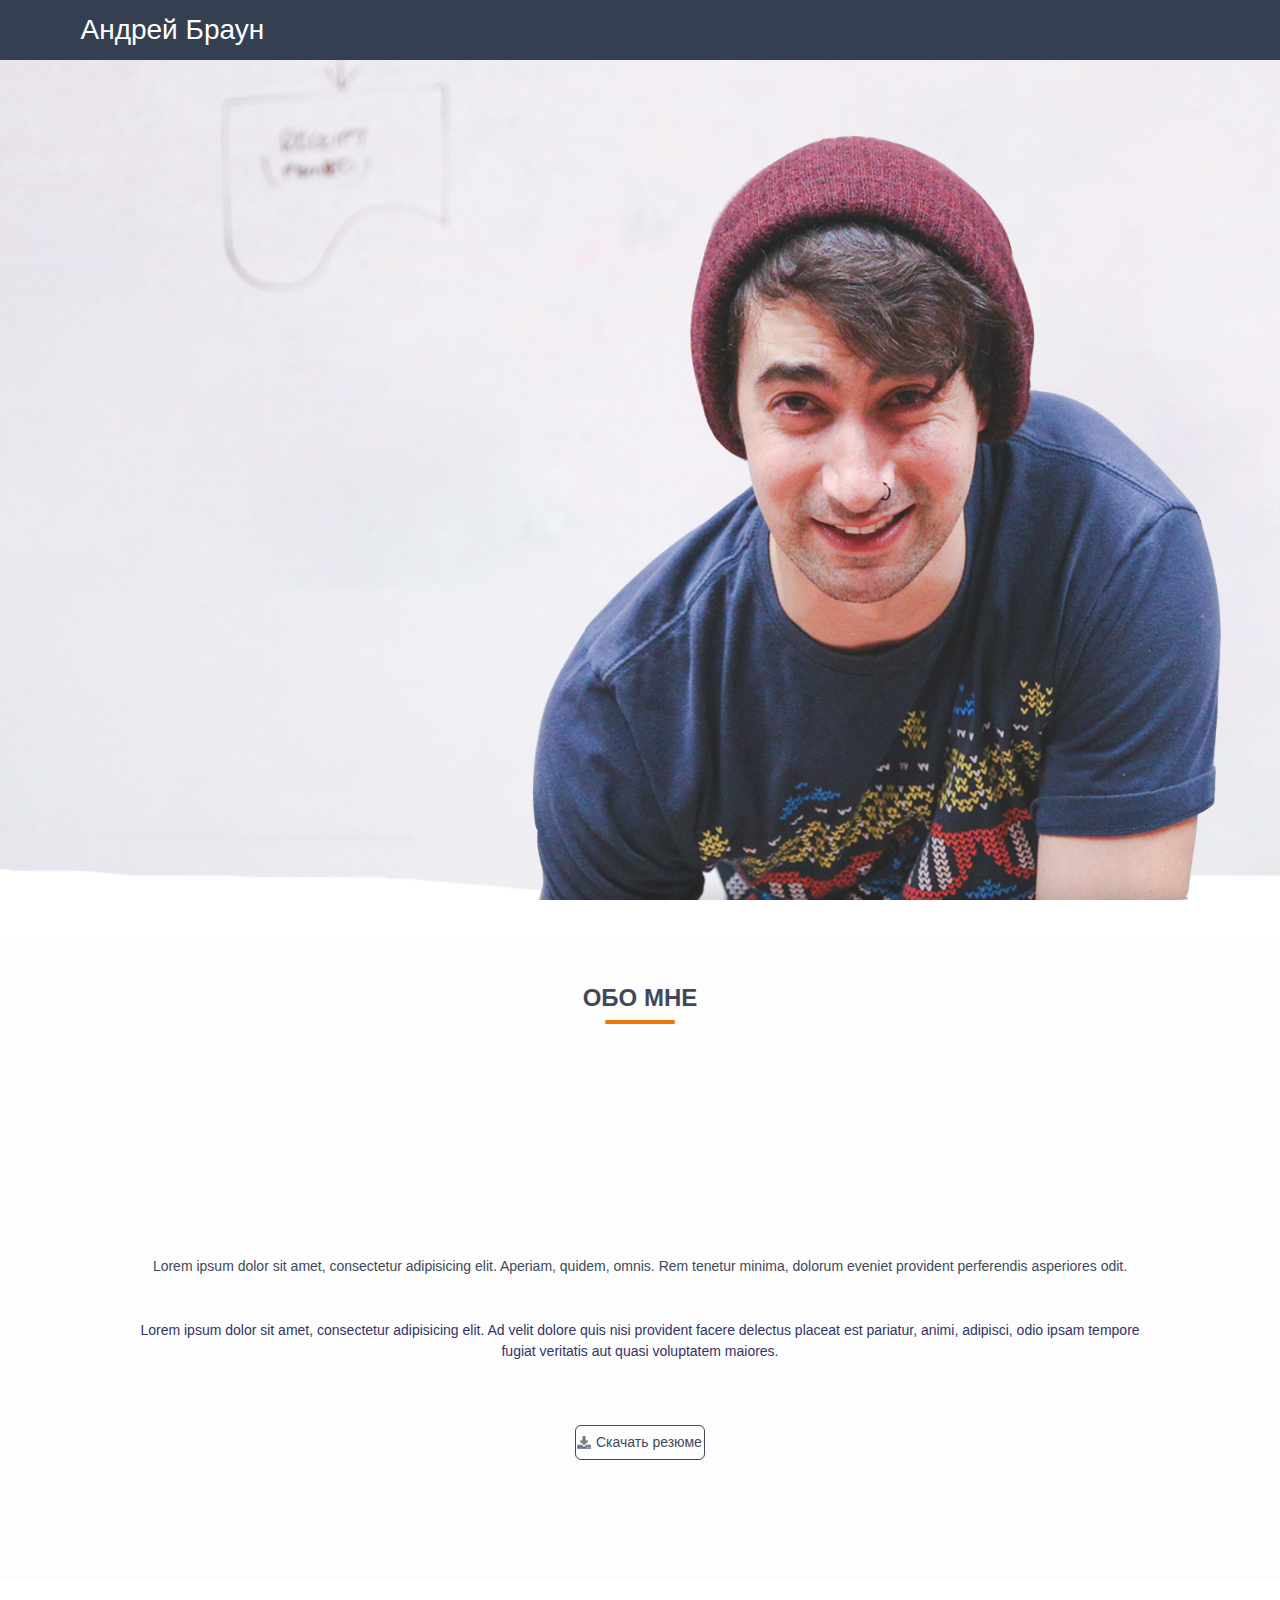
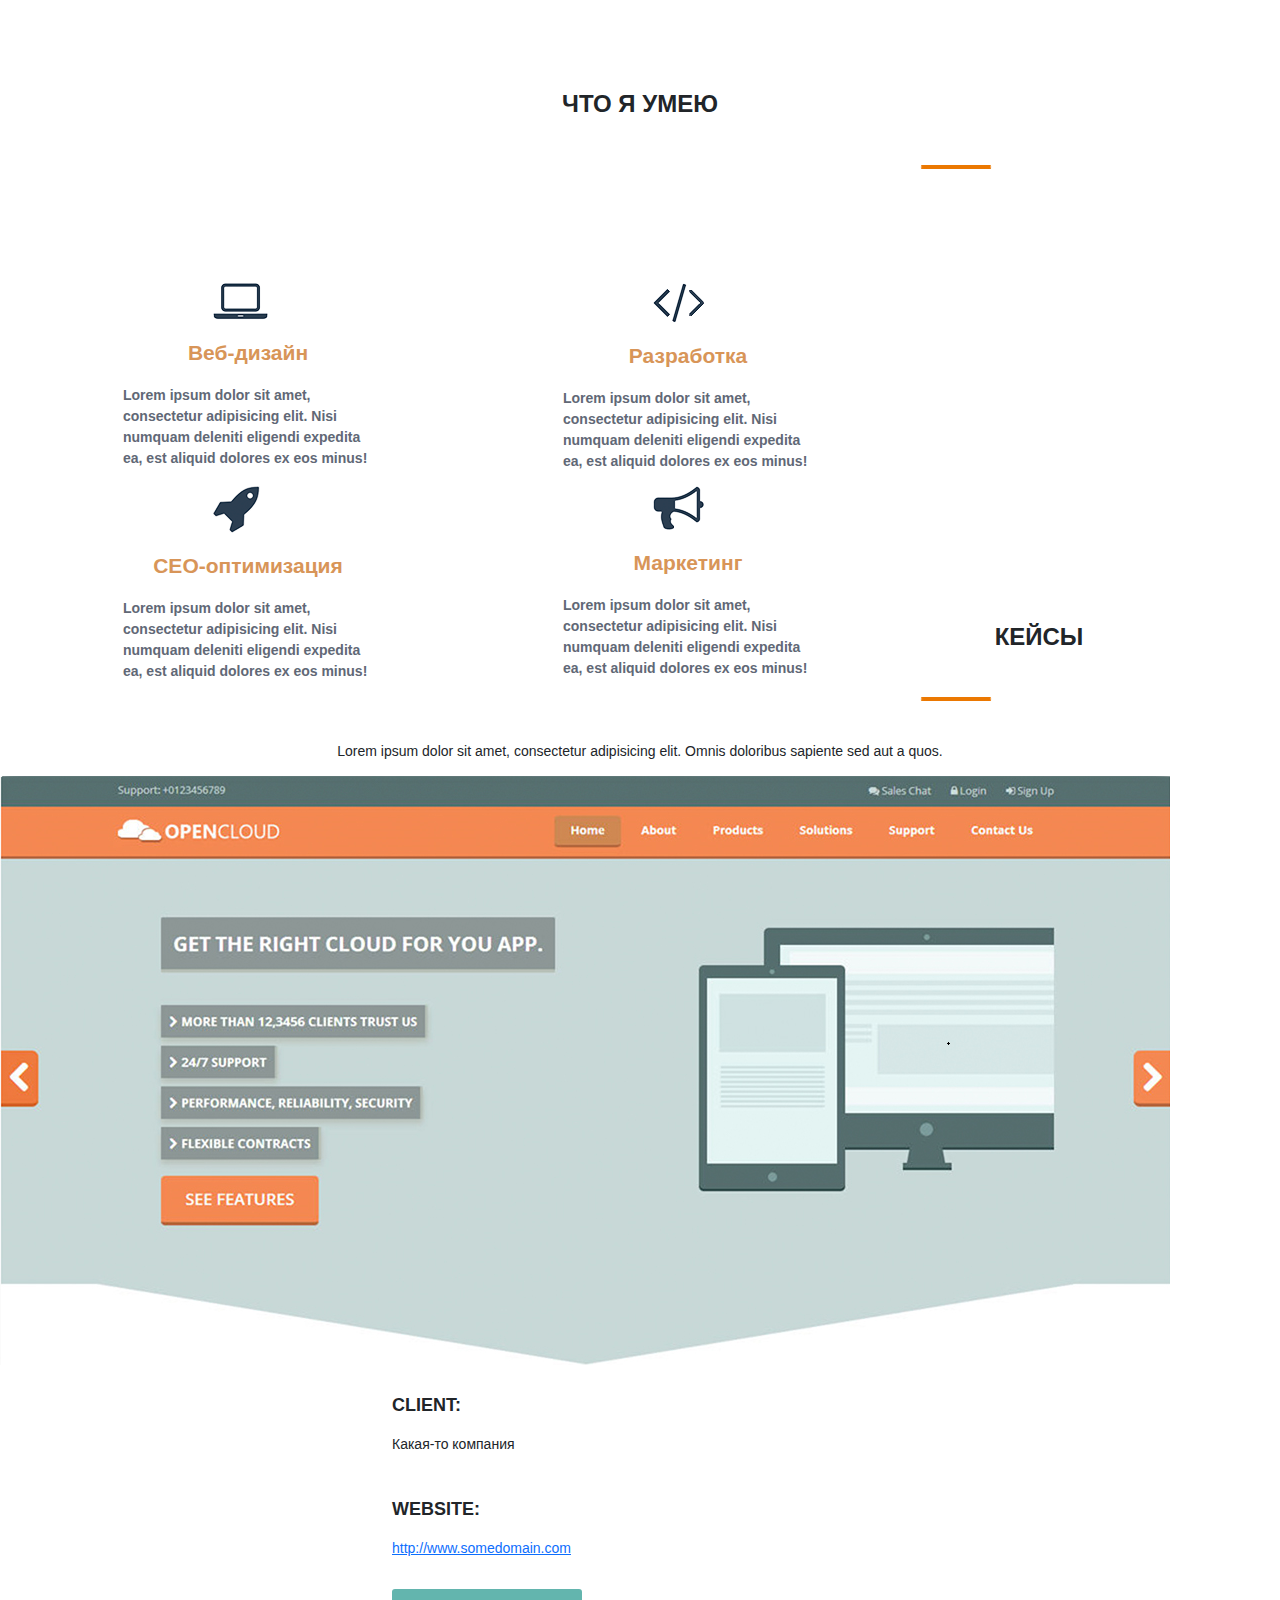
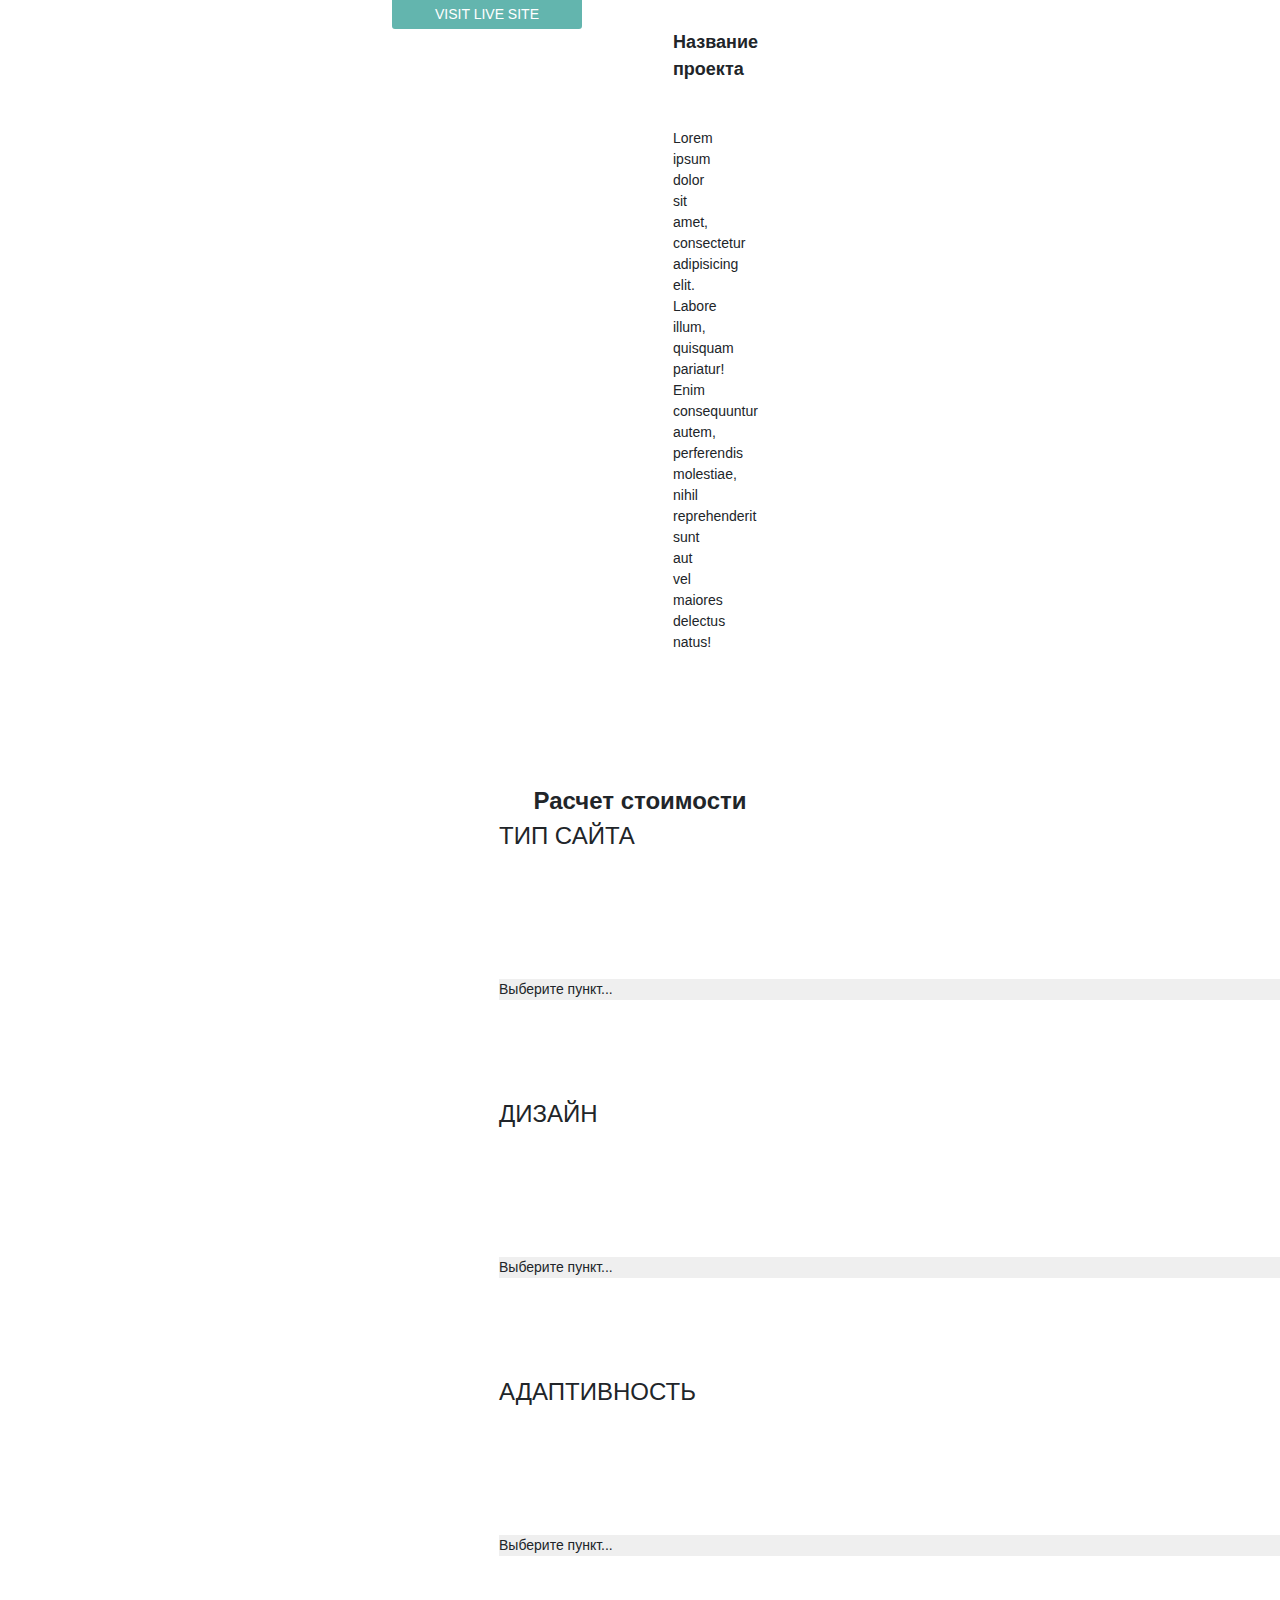
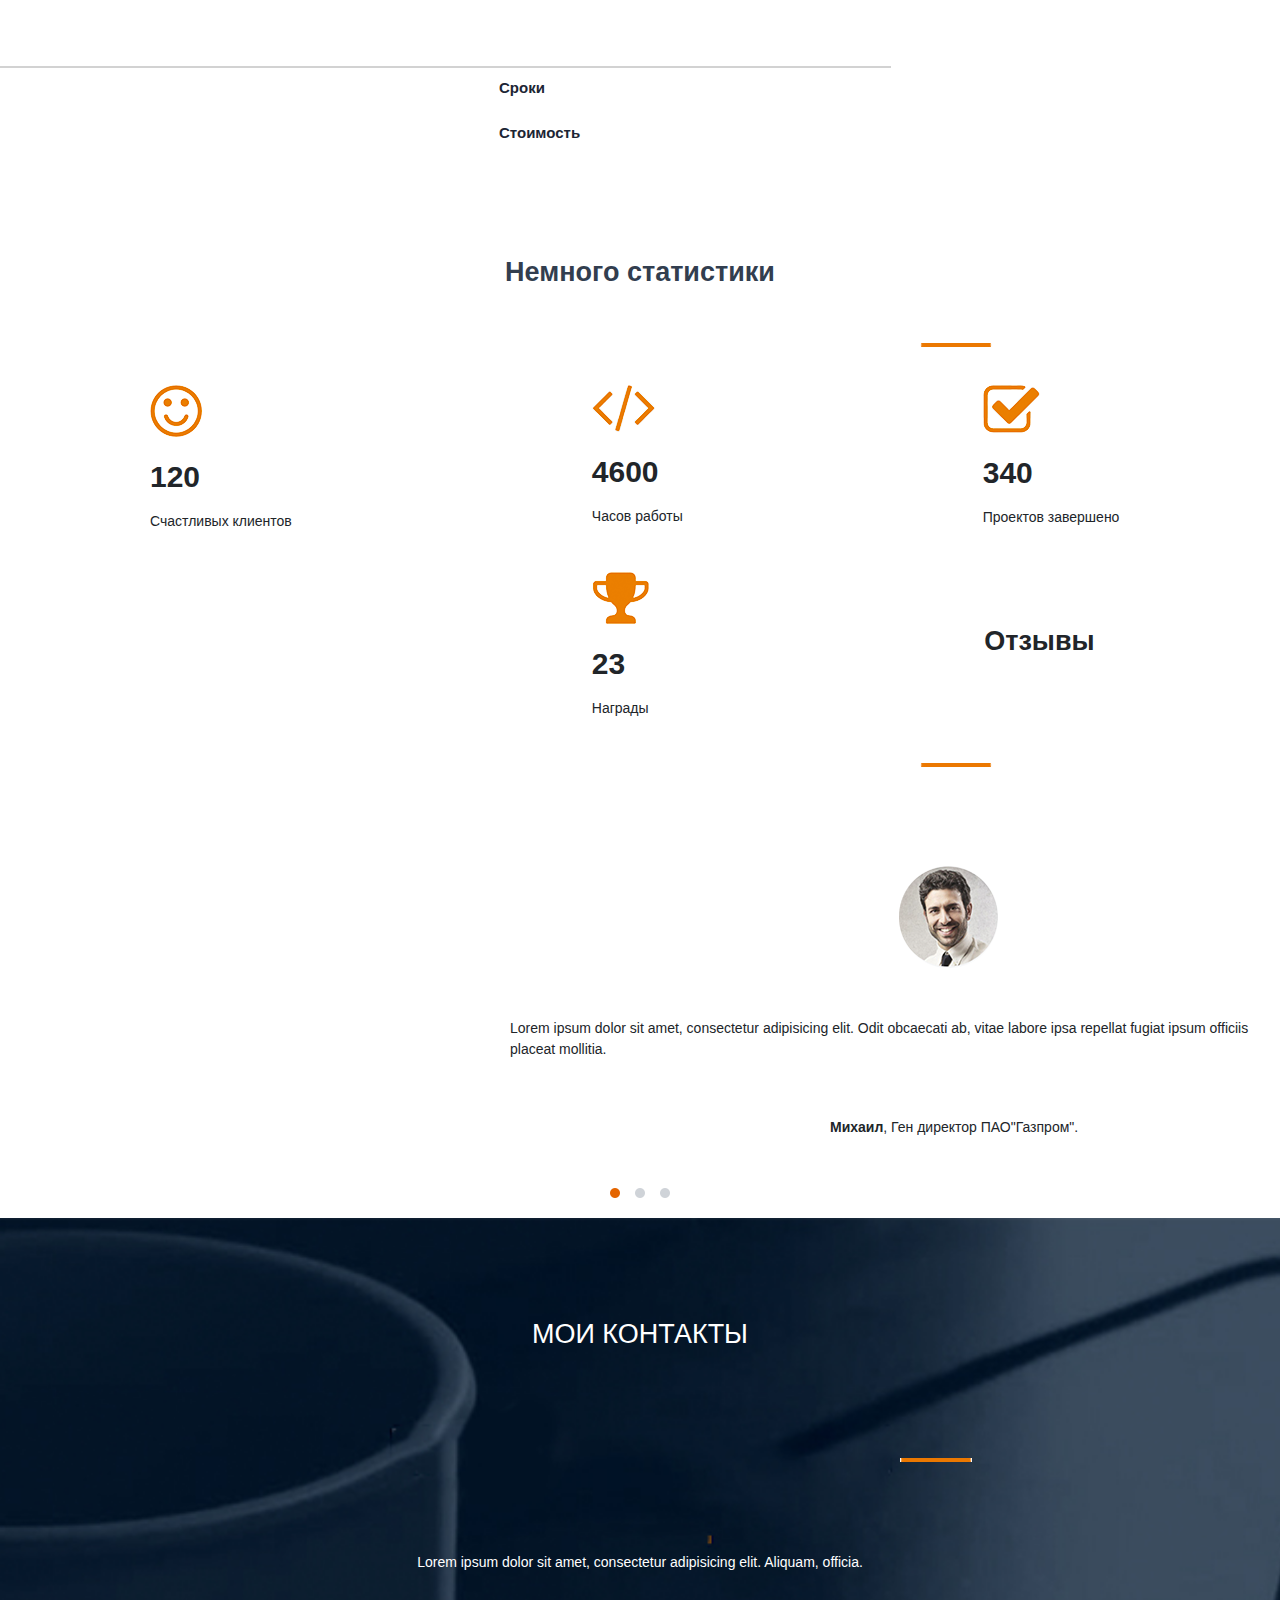
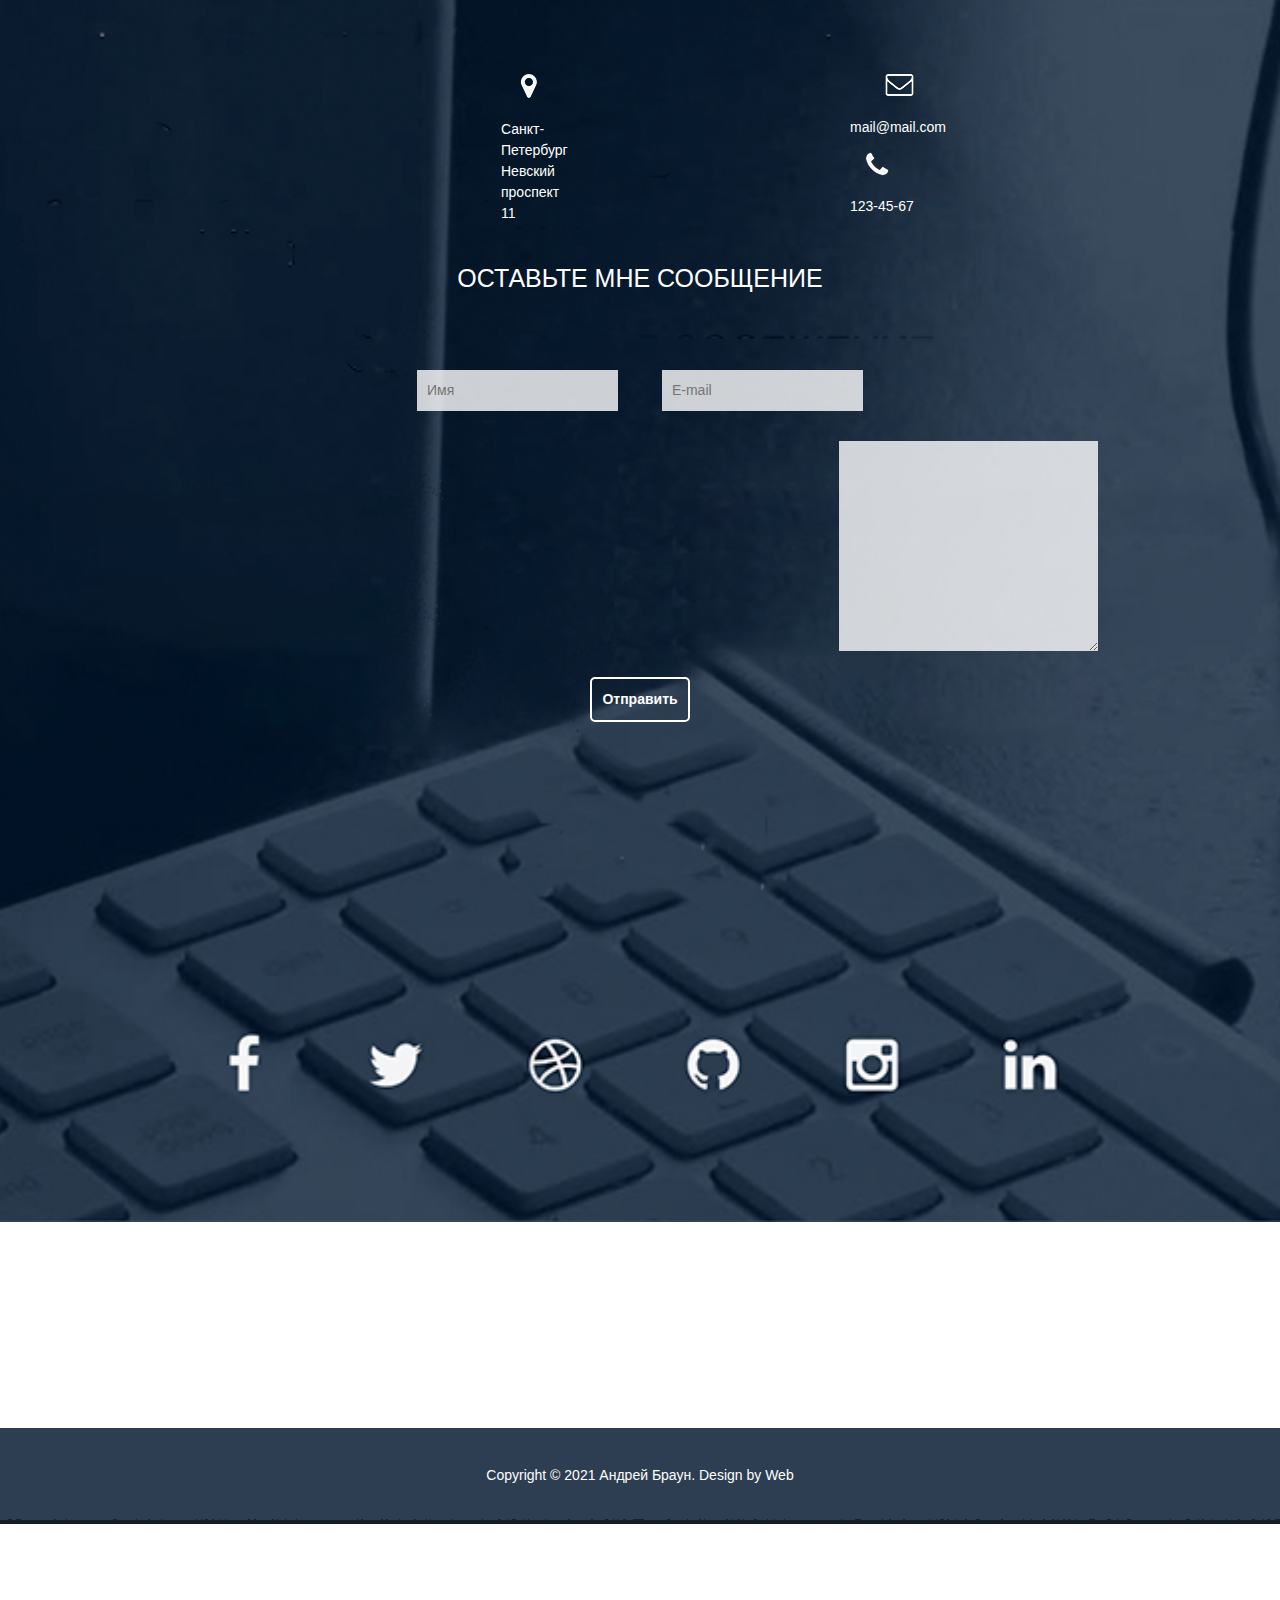
==== commit 78a26fd3: "Add files via upload" ====
--- a/mainPractic/test.html
+++ b/mainPractic/test.html
@@ -61,10 +61,10 @@
    </main>
     
     <div class="second"> <div class="title_second">
-    <div class="container h-100"> <div class="row align-items-center h-100">
-    <div class="col-xxl-2 justify-content-center">
+    <div class="container h-100"> <div class="row text-center align-items-center h-100 mt-5 pt-5">
+    <div class="col-xxl-2">
     <h2>ОБО МНЕ</h2>
-       </div> </div>  </div>      
+        </div>  </div> 
 
     <img src="src/image/cherta.jpg" class="cherta1">
     <img src="src/image/grayboy.png" class="photo">
@@ -76,7 +76,7 @@
     
     <input type="submit" value="Скачать резюме" class="input_type">
     </div>
-    </div>
+    </div> </div>    
     
     <div class="third"> <div class="title_third">
     <h2>ЧТО Я УМЕЮ</h2>
--- a/mainPractic/src/css/test.css
+++ b/mainPractic/src/css/test.css
@@ -175,8 +175,6 @@
     transform: scale(1.1);
 }
 .second h2{
-    padding: 110px;
-      padding-bottom: 110px;
     width: 100%;
     height: 100%;
     text-align: center;
@@ -191,7 +189,10 @@
 }
 
 .cherta1{
-    
+    display: block;
+    margin-left: auto;
+    margin-right: auto;
+    margin-bottom: 30px;
 }
 
 .photo{
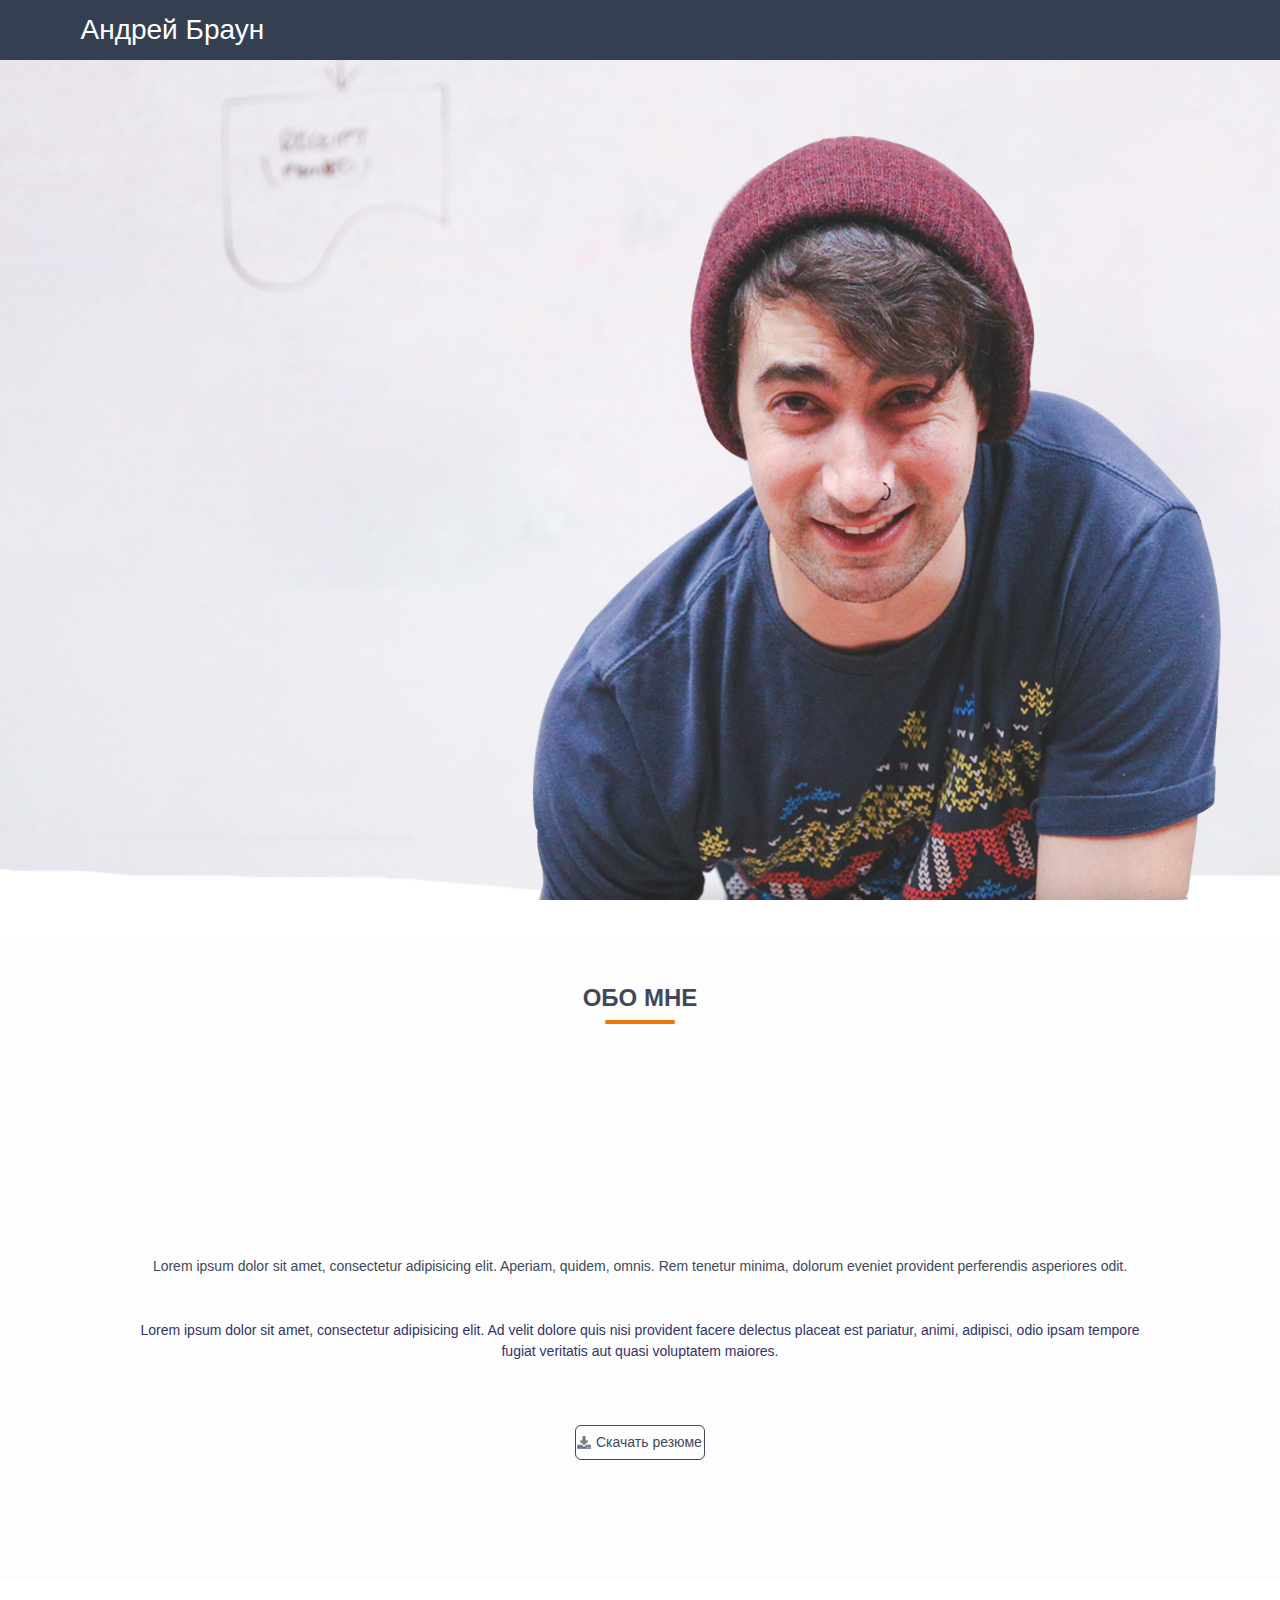
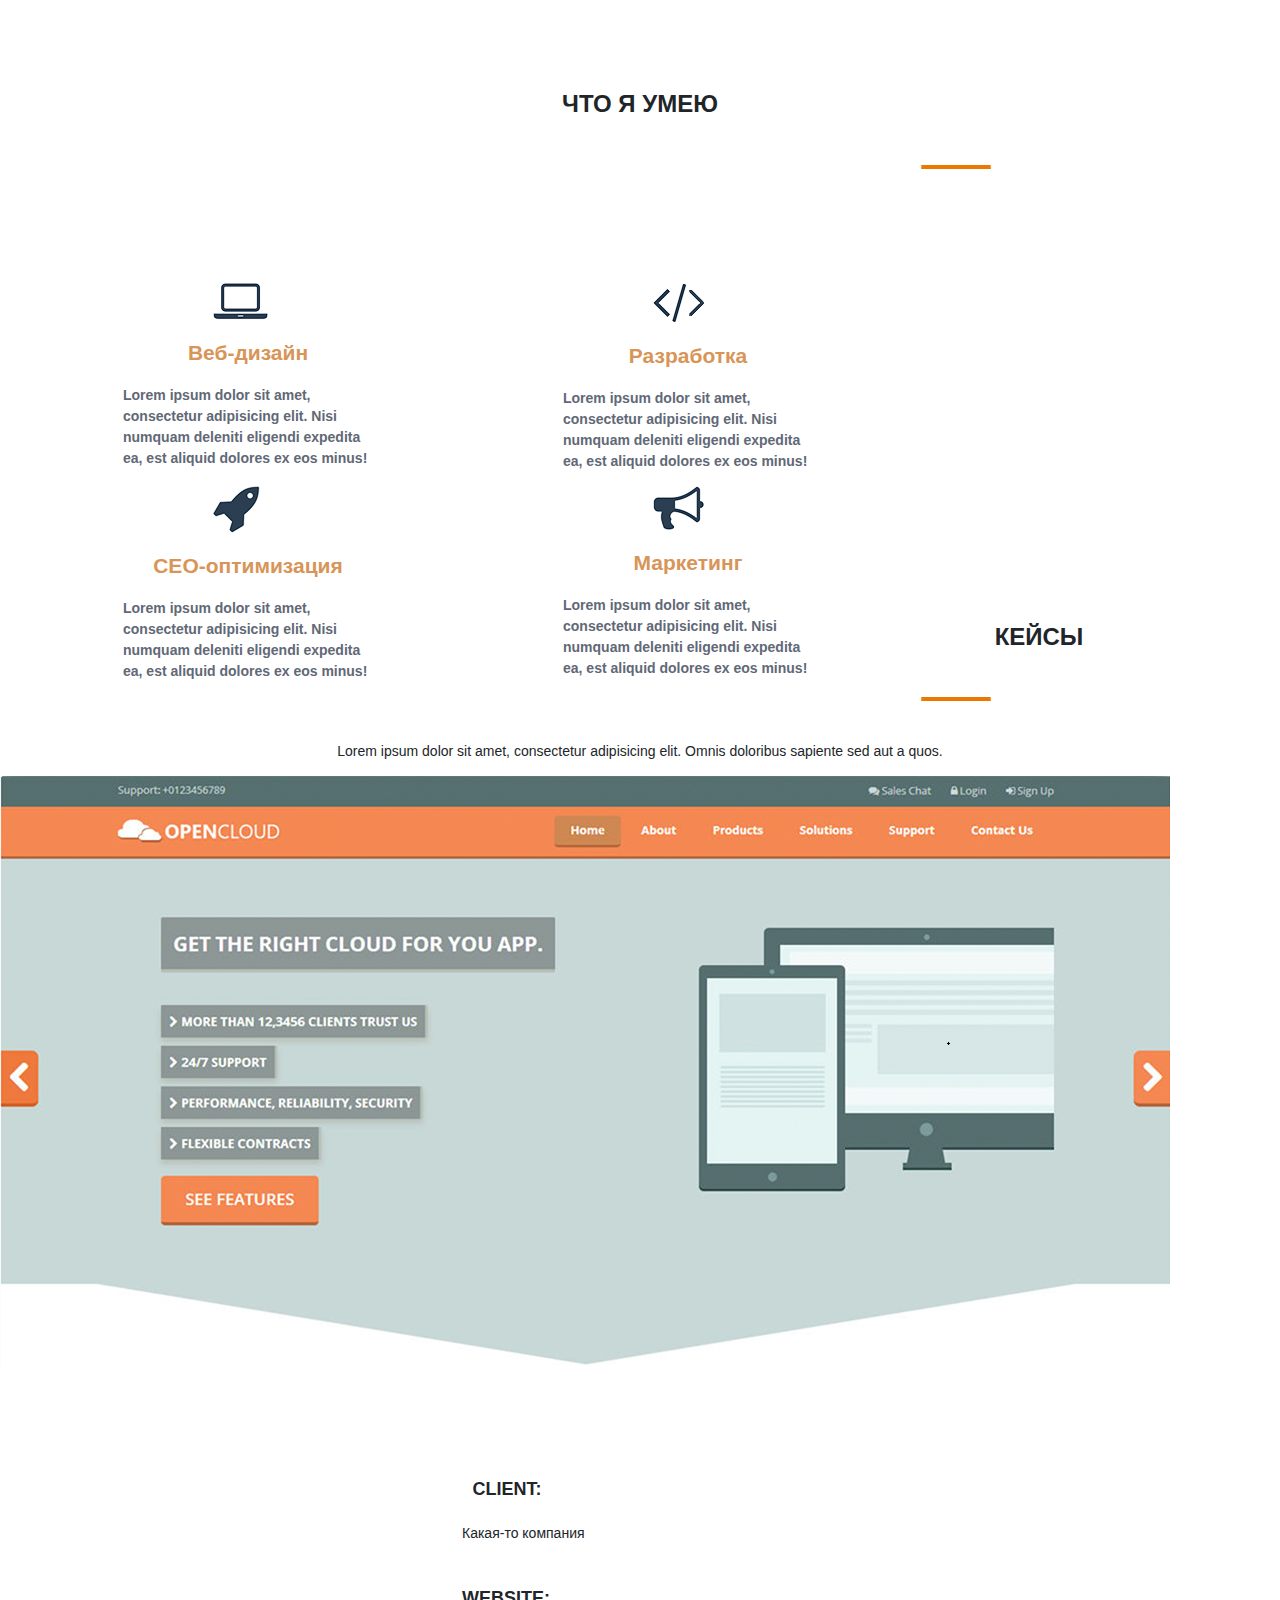
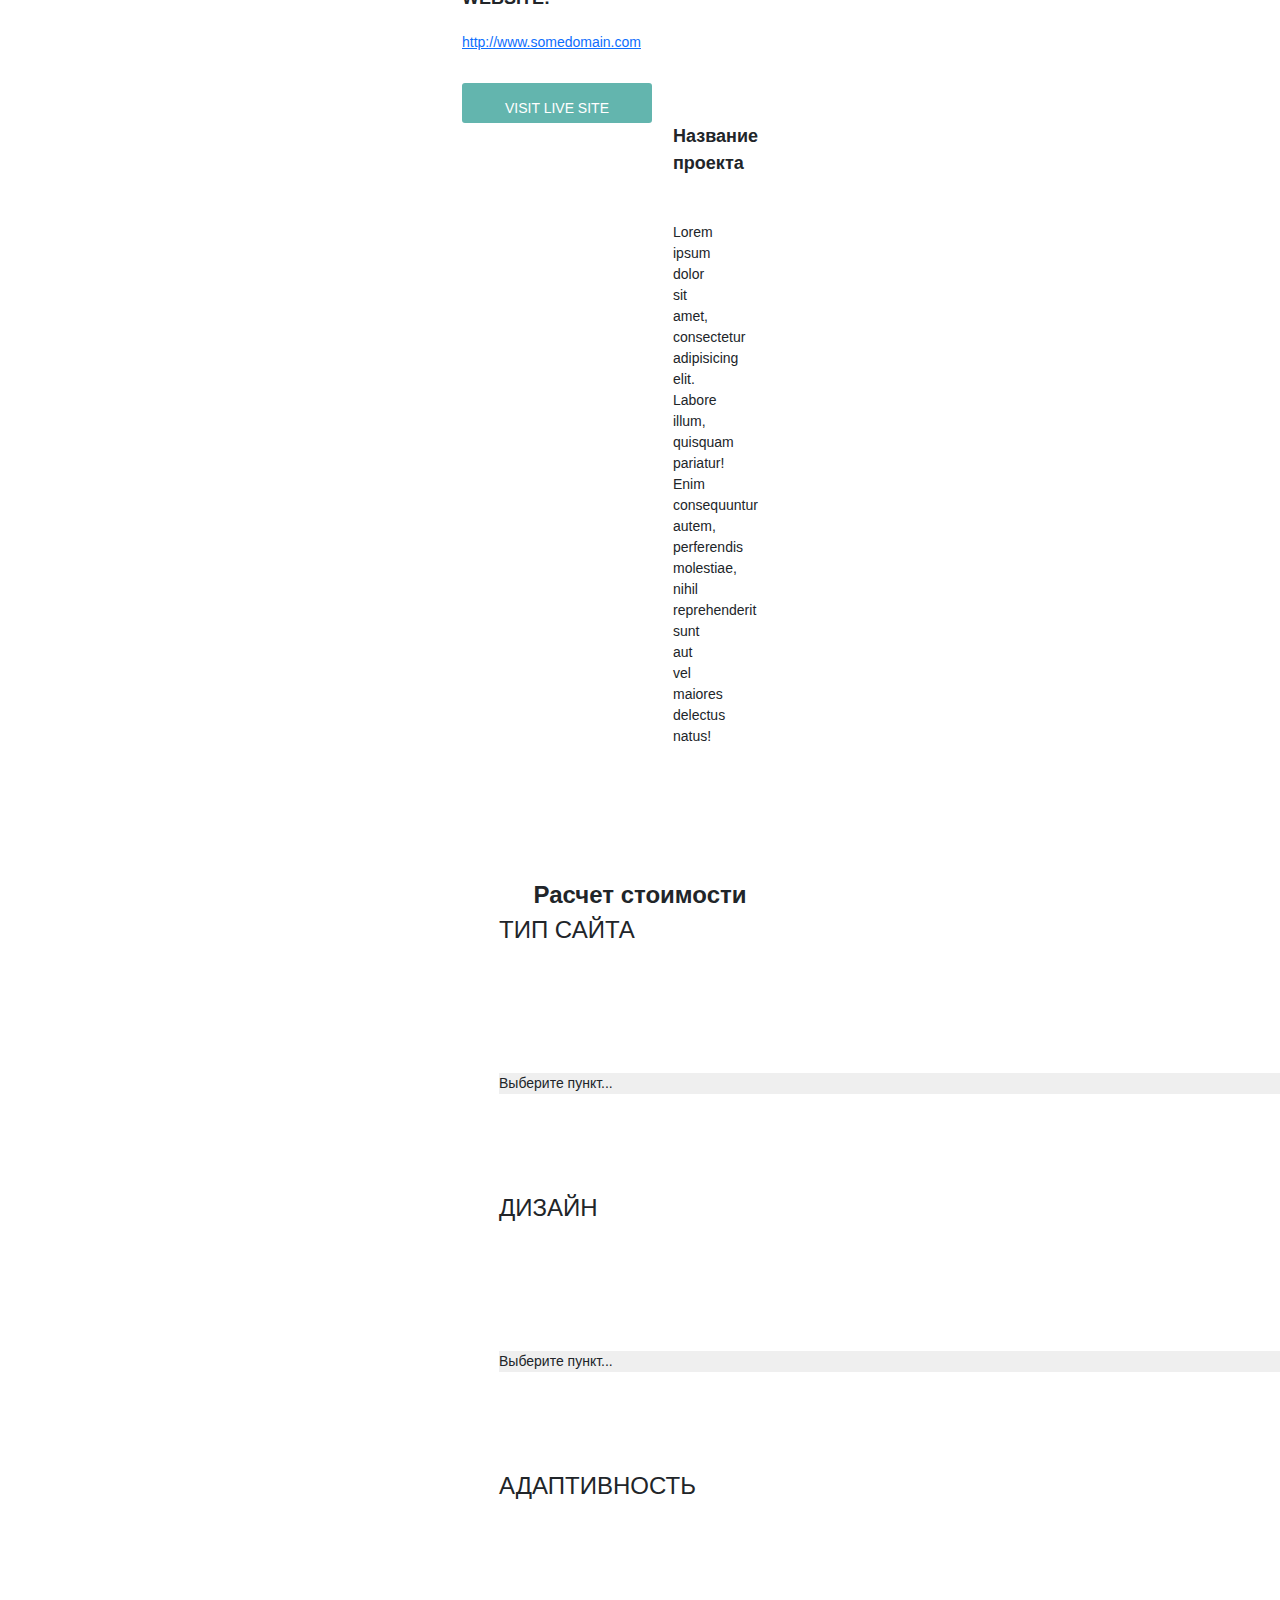
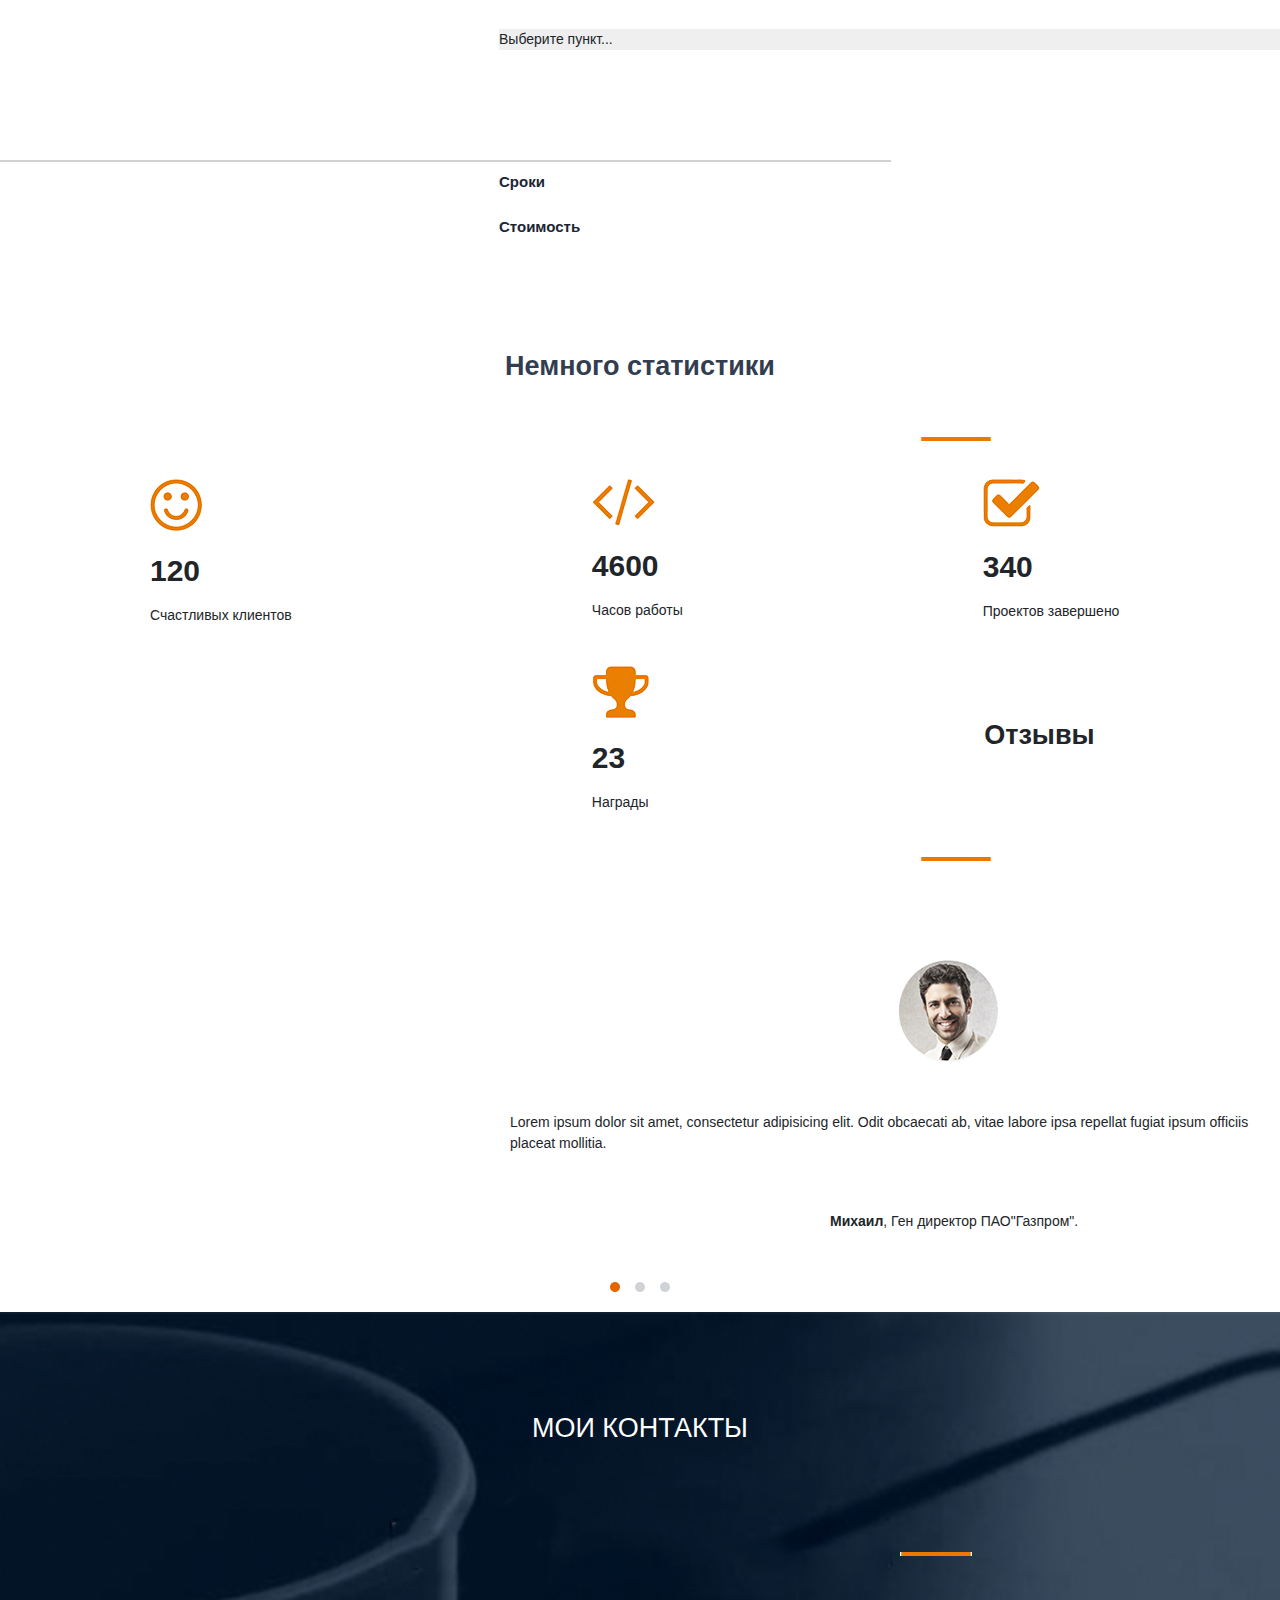
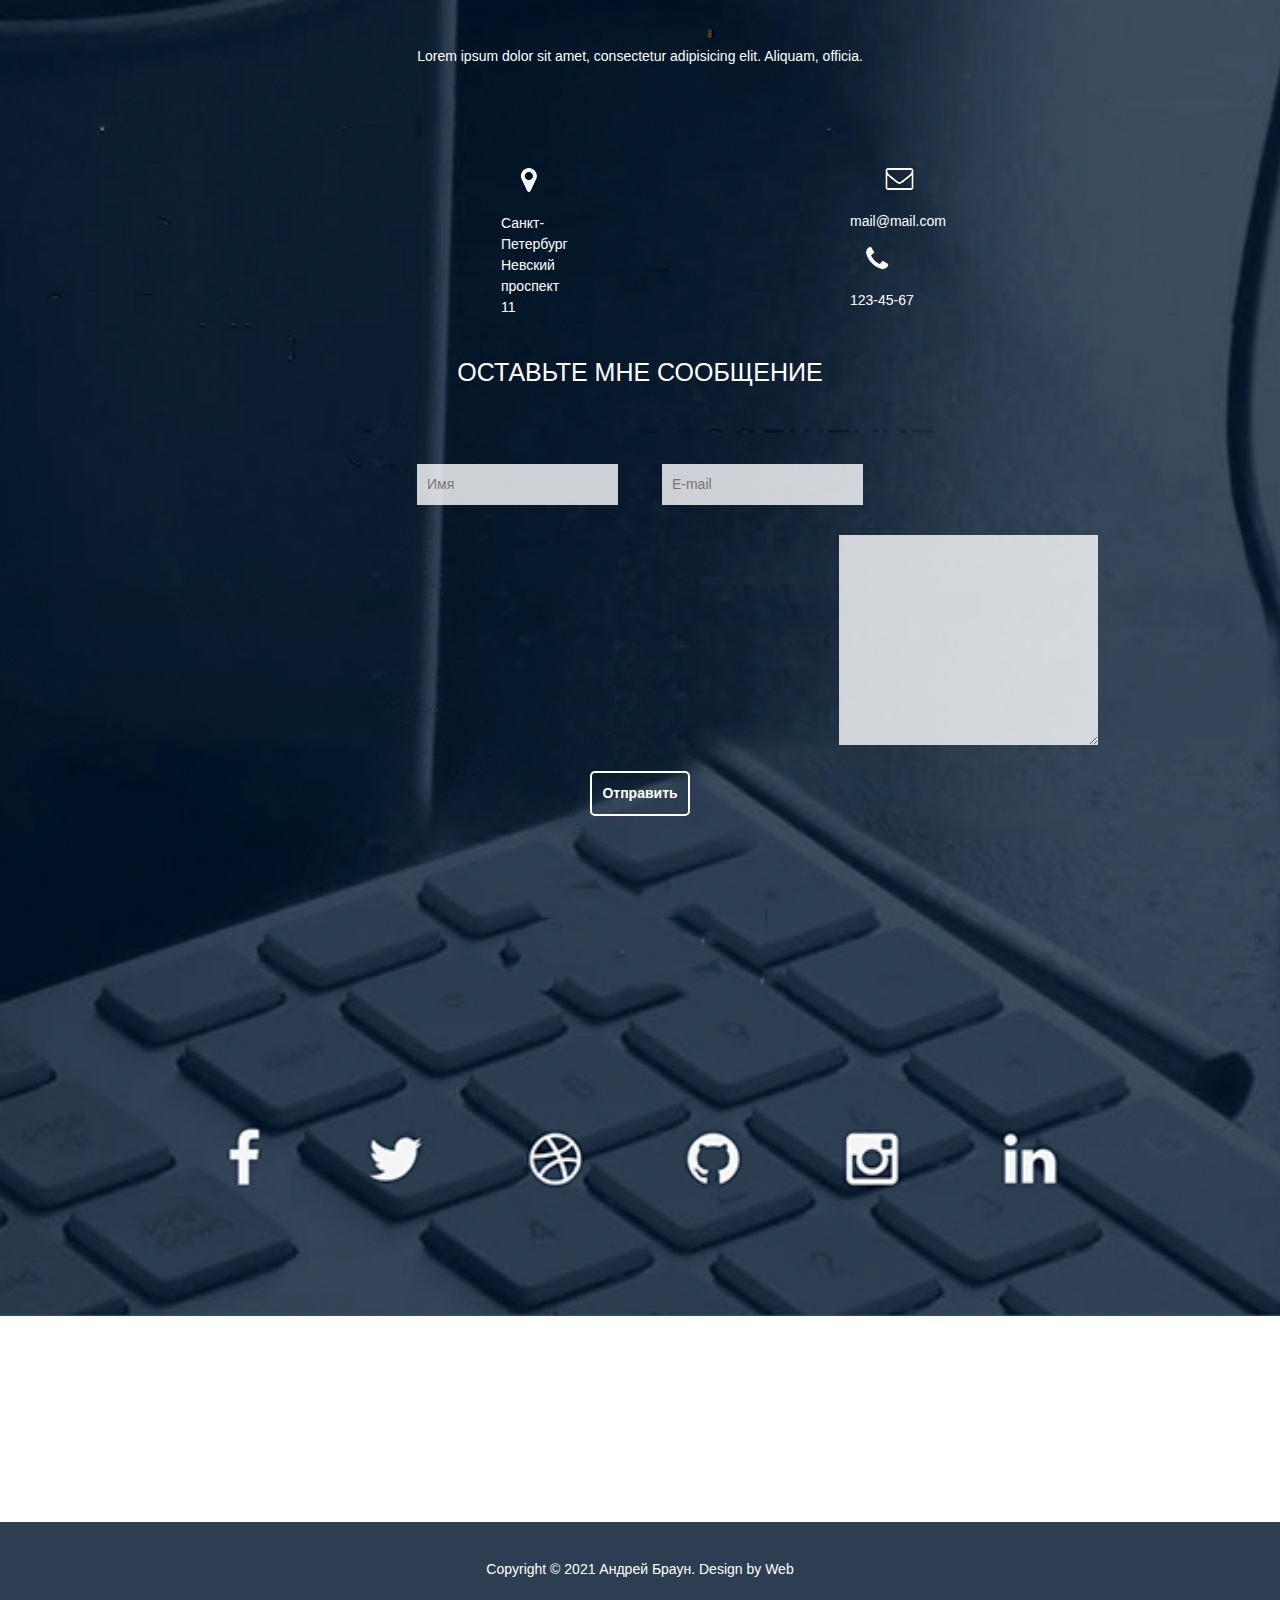
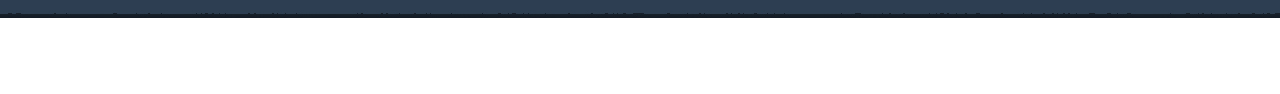
==== commit 36dd871c: "Add files via upload" ====
--- a/mainPractic/test.html
+++ b/mainPractic/test.html
@@ -61,7 +61,7 @@
    </main>
     
     <div class="second"> <div class="title_second">
-    <div class="container h-100"> <div class="row text-center align-items-center h-100 mt-5 pt-5">
+    <div class="container h-100"> <div class="row justify-content-center text-center align-items-center h-100 mt-5 pt-5">
     <div class="col-xxl-2">
     <h2>ОБО МНЕ</h2>
         </div>  </div> 
@@ -114,18 +114,20 @@
     <p class="text4">Lorem ipsum dolor sit amet, consectetur adipisicing elit. Omnis doloribus sapiente sed aut a quos.</p>
     <img src="src/image/bg4.png" class="back4">
     <div class="name4">
+    <div class="container h-100"> <div class="row  justify-content-left text-left  align-items-left w-100 h-100 mt-5 pt-5">
+    <div class="col-xl-12 col-lg-2">
     <h3>CLIENT:</h3> 
-    </div>
+        </div>
     <p class="company">Какая-то компания</p>
     <h3>WEBSITE:</h3>
     <a href="http://www.somedomain.com" target="_blank" class="company">http://www.somedomain.com</a>
     <input type="submit" value="VISIT LIVE SITE" class="visit">
-        </div>
+        </div> </div> </div> </div>
     <div class="name_project">
     <p class="project">Название проекта</p> <br><p class="project1">Lorem ipsum dolor sit amet, consectetur adipisicing elit. Labore illum, quisquam pariatur!<br> Enim consequuntur autem, perferendis molestiae, <br>nihil reprehenderit sunt aut vel maiores delectus natus!</p>
         </div>
      </div>   
-    
+       
     
     <div class="fifth"> <div class="title_fifth">
     <h2>Расчет стоимости</h2>
